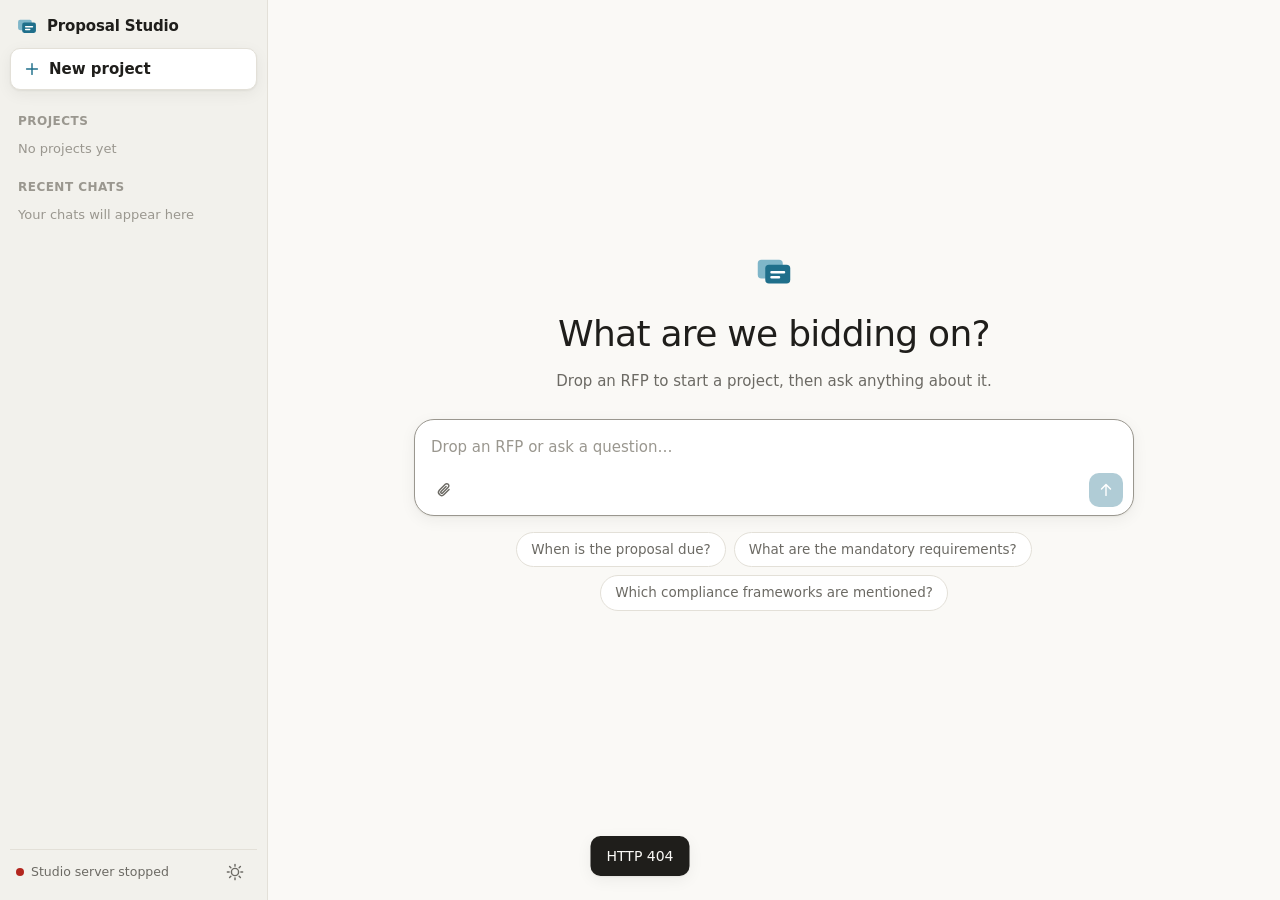
==== src/studio/ui/static/index.html @ 0f4b4571 "feat(ui): add studio ui, a local chat app replacing Open WebUI (phase 11a) - stdlib server on 127.0." ====
<!doctype html>
<html lang="en">
<head>
  <meta charset="utf-8">
  <meta name="viewport" content="width=device-width, initial-scale=1">
  <title>Proposal Studio</title>
  <link rel="icon" href="logo.svg" type="image/svg+xml">
  <link rel="stylesheet" href="app.css">
</head>
<body>
  <div id="app">
    <aside id="sidebar" aria-label="Projects and chats">
      <div class="side-top">
        <a class="brand" href="#/" title="Proposal Studio home">
          <img src="logo.svg" alt="" width="22" height="22"><span>Proposal Studio</span>
        </a>
        <button class="icon-btn only-mobile" id="close-sidebar" title="Close sidebar" aria-label="Close sidebar">
          <svg viewBox="0 0 20 20"><path d="M5 5l10 10M15 5L5 15"/></svg>
        </button>
      </div>
      <button class="new-chat" id="new-chat">
        <svg viewBox="0 0 20 20"><path d="M10 4v12M4 10h12"/></svg>New project
      </button>
      <nav class="side-scroll">
        <div class="side-label">Projects</div>
        <ul id="project-list" class="side-list"></ul>
        <div class="side-label">Recent chats</div>
        <ul id="recent-list" class="side-list"></ul>
      </nav>
      <div class="side-foot">
        <span id="health" class="health" title="Local model status"><i></i><span>Checking model…</span></span>
        <button class="icon-btn" id="theme-toggle" title="Toggle light/dark" aria-label="Toggle light or dark theme">
          <svg viewBox="0 0 20 20"><circle cx="10" cy="10" r="4"/><path d="M10 1.5v2M10 16.5v2M1.5 10h2M16.5 10h2M4 4l1.4 1.4M14.6 14.6L16 16M4 16l1.4-1.4M14.6 5.4L16 4"/></svg>
        </button>
      </div>
    </aside>
    <div id="scrim" class="scrim"></div>

    <main id="main">
      <header class="topbar">
        <button class="icon-btn only-mobile" id="open-sidebar" title="Menu" aria-label="Open sidebar">
          <svg viewBox="0 0 20 20"><path d="M3 5h14M3 10h14M3 15h14"/></svg>
        </button>
        <div class="crumbs" id="crumbs"></div>
        <button class="icon-btn" id="toggle-panel" title="Project panel" aria-label="Toggle project panel" hidden>
          <svg viewBox="0 0 20 20"><rect x="2.5" y="3.5" width="15" height="13" rx="2"/><path d="M12 3.5v13"/></svg>
        </button>
      </header>

      <section id="home" class="home" hidden>
        <img src="logo.svg" alt="" class="home-logo" width="40" height="40">
        <h1 class="greeting">What are we bidding on?</h1>
        <p class="home-sub">Drop an RFP to start a project, then ask anything about it.</p>
        <div id="home-composer-slot"></div>
        <div class="home-hints">
          <button class="hint" data-fill="When is the proposal due?">When is the proposal due?</button>
          <button class="hint" data-fill="What are the mandatory requirements?">What are the mandatory requirements?</button>
          <button class="hint" data-fill="Which compliance frameworks are mentioned?">Which compliance frameworks are mentioned?</button>
        </div>
      </section>

      <section id="chat" class="chat" hidden>
        <div class="thread-scroll" id="thread-scroll">
          <div class="thread" id="thread"></div>
        </div>
        <div class="composer-dock">
          <div class="actions" id="actions">
            <button class="action" data-action="analyse">
              <svg viewBox="0 0 20 20"><path d="M4 3.5h8l4 4v9H4z"/><path d="M7 10h6M7 13h4"/></svg>Analyse RFP
            </button>
            <button class="action" data-action="slides">
              <svg viewBox="0 0 20 20"><rect x="2.5" y="4" width="15" height="10" rx="1.5"/><path d="M10 14v3M7 17h6"/></svg>Build slides
            </button>
            <a class="action" id="download-pptx" hidden download>
              <svg viewBox="0 0 20 20"><path d="M10 3v10M6 9l4 4 4-4M4 16h12"/></svg><span>Download PPTX</span>
            </a>
          </div>
          <div id="chat-composer-slot"></div>
          <p class="disclaimer">Runs entirely on this computer. Answers can be wrong — check the cited sources.</p>
        </div>
      </section>
    </main>

    <aside id="panel" class="panel" hidden aria-label="Project panel">
      <div class="panel-head">
        <div class="tabs" role="tablist">
          <button class="tab" data-tab="files" role="tab">Files</button>
          <button class="tab" data-tab="summary" role="tab">RFP summary</button>
          <button class="tab" data-tab="slides" role="tab">Slides</button>
        </div>
        <button class="icon-btn" id="close-panel" title="Close panel" aria-label="Close panel">
          <svg viewBox="0 0 20 20"><path d="M5 5l10 10M15 5L5 15"/></svg>
        </button>
      </div>
      <div class="panel-body" id="panel-body"></div>
    </aside>
  </div>

  <template id="composer-tpl">
    <form class="composer">
      <div class="chips"></div>
      <textarea rows="1" placeholder="Ask about the RFP, or drop files here…" aria-label="Message"></textarea>
      <div class="composer-row">
        <button type="button" class="icon-btn attach" title="Attach files" aria-label="Attach files">
          <svg viewBox="0 0 20 20"><path d="M14.5 9.5l-5.6 5.6a3.5 3.5 0 01-5-5l6.4-6.4a2.3 2.3 0 013.3 3.3l-6.3 6.3a1.2 1.2 0 01-1.7-1.7l5.6-5.6"/></svg>
        </button>
        <input type="file" multiple hidden accept=".pdf,.docx,.xlsx,.pptx,.txt,.md">
        <span class="spacer"></span>
        <button type="submit" class="send" title="Send" aria-label="Send">
          <svg viewBox="0 0 20 20"><path d="M10 16V4M5 9l5-5 5 5"/></svg>
        </button>
      </div>
    </form>
  </template>

  <div id="drop" class="drop" hidden><div>Drop files to add them to this project</div></div>
  <div id="toast" class="toast" hidden></div>
  <script src="app.js"></script>
</body>
</html>
---- src/studio/ui/static/app.css ----
/* Proposal Studio UI. No external fonts or assets: everything works offline. */
:root {
  --bg: #faf9f6;
  --sidebar: #f2f1ec;
  --surface: #ffffff;
  --raised: #ffffff;
  --text: #1f1e1b;
  --muted: #6c6a64;
  --faint: #9a978f;
  --border: #e3e0d8;
  --hover: #e9e7e0;
  --accent: #1f6f8b;
  --accent-soft: #e2eff4;
  --accent-ink: #ffffff;
  --bubble: #eeece6;
  --code: #f1efe9;
  --danger: #b3261e;
  --ok: #2e7d4f;
  --warn: #9a6200;
  --shadow: 0 1px 2px rgba(30, 28, 22, .06), 0 4px 16px rgba(30, 28, 22, .06);
  --radius: 14px;
  --font: ui-sans-serif, system-ui, -apple-system, "Segoe UI", Roboto, "Helvetica Neue", Arial, sans-serif;
  --mono: ui-monospace, SFMono-Regular, Menlo, Consolas, "Liberation Mono", monospace;
  color-scheme: light;
}
@media (prefers-color-scheme: dark) {
  :root:not([data-theme="light"]) {
    --bg: #1f1f1d; --sidebar: #191917; --surface: #262624; --raised: #2d2d2a;
    --text: #ecebe6; --muted: #a8a59d; --faint: #7d7a73; --border: #3a3935; --hover: #33322f;
    --accent: #62b4d1; --accent-soft: #23353c; --accent-ink: #0f1a1e; --bubble: #30302d;
    --code: #2a2a27; --danger: #f08a80; --ok: #7cc79a; --warn: #e2b05a;
    --shadow: 0 1px 2px rgba(0, 0, 0, .3), 0 4px 16px rgba(0, 0, 0, .25);
    color-scheme: dark;
  }
}
:root[data-theme="dark"] {
  --bg: #1f1f1d; --sidebar: #191917; --surface: #262624; --raised: #2d2d2a;
  --text: #ecebe6; --muted: #a8a59d; --faint: #7d7a73; --border: #3a3935; --hover: #33322f;
  --accent: #62b4d1; --accent-soft: #23353c; --accent-ink: #0f1a1e; --bubble: #30302d;
  --code: #2a2a27; --danger: #f08a80; --ok: #7cc79a; --warn: #e2b05a;
  --shadow: 0 1px 2px rgba(0, 0, 0, .3), 0 4px 16px rgba(0, 0, 0, .25);
  color-scheme: dark;
}

* { box-sizing: border-box; }
html, body { height: 100%; margin: 0; }
body { background: var(--bg); color: var(--text); font: 15px/1.6 var(--font); -webkit-font-smoothing: antialiased; }
button, input, textarea { font: inherit; color: inherit; }
button { cursor: pointer; }
[hidden] { display: none !important; }
svg { width: 18px; height: 18px; fill: none; stroke: currentColor; stroke-width: 1.6; stroke-linecap: round; stroke-linejoin: round; flex: none; }
a { color: var(--accent); }

#app { display: flex; height: 100vh; height: 100dvh; overflow: hidden; }

/* ---- sidebar ---- */
#sidebar { width: 268px; flex: none; background: var(--sidebar); border-right: 1px solid var(--border); display: flex; flex-direction: column; padding: 12px 10px; gap: 8px; }
.side-top { display: flex; align-items: center; justify-content: space-between; padding: 2px 6px; }
.brand { display: flex; align-items: center; gap: 9px; font-weight: 650; color: var(--text); text-decoration: none; letter-spacing: -.01em; }
.new-chat { display: flex; align-items: center; gap: 8px; border: 1px solid var(--border); background: var(--surface); border-radius: 10px; padding: 8px 12px; font-weight: 550; box-shadow: var(--shadow); }
.new-chat:hover { border-color: var(--accent); }
.new-chat svg { color: var(--accent); }
.side-scroll { flex: 1; overflow-y: auto; margin: 0 -4px; padding: 0 4px; }
.side-label { font-size: 12px; font-weight: 600; color: var(--faint); text-transform: uppercase; letter-spacing: .04em; padding: 14px 8px 4px; }
.side-list { list-style: none; margin: 0; padding: 0; }
.side-list li { position: relative; }
.side-item { display: flex; align-items: center; gap: 8px; width: 100%; border: 0; background: none; text-align: left; padding: 6px 8px; border-radius: 8px; color: var(--text); font-size: 14px; text-decoration: none; }
.side-item:hover { background: var(--hover); }
.side-item.active { background: var(--hover); font-weight: 600; }
.side-item .t { flex: 1; overflow: hidden; text-overflow: ellipsis; white-space: nowrap; }
.side-item .sub { color: var(--faint); font-size: 12px; }
.side-item .add { opacity: 0; border: 0; background: none; padding: 2px; border-radius: 6px; color: var(--muted); display: flex; }
.side-item:hover .add, .side-item.active .add { opacity: 1; }
.side-item .add:hover { background: var(--border); }
.side-item svg { width: 16px; height: 16px; color: var(--muted); }
.side-chats { list-style: none; margin: 0 0 4px 16px; padding: 0 0 0 8px; border-left: 1px solid var(--border); }
.side-chats .side-item { font-size: 13.5px; color: var(--muted); padding: 4px 8px; }
.side-chats .side-item.active { color: var(--text); }
.side-empty { color: var(--faint); font-size: 13px; padding: 4px 8px; }
.side-foot { display: flex; align-items: center; justify-content: space-between; padding: 6px 6px 0; border-top: 1px solid var(--border); }
.health { display: flex; align-items: center; gap: 7px; font-size: 12.5px; color: var(--muted); }
.health i { width: 8px; height: 8px; border-radius: 50%; background: var(--faint); }
.health.ok i { background: var(--ok); }
.health.bad i { background: var(--danger); }

.icon-btn { border: 0; background: none; padding: 7px; border-radius: 8px; display: inline-flex; align-items: center; justify-content: center; color: var(--muted); }
.icon-btn:hover { background: var(--hover); color: var(--text); }

/* ---- main ---- */
#main { flex: 1; min-width: 0; display: flex; flex-direction: column; }
.topbar { height: 52px; flex: none; display: flex; align-items: center; gap: 8px; padding: 0 12px 0 16px; }
.crumbs { flex: 1; min-width: 0; display: flex; align-items: center; gap: 6px; font-size: 14px; color: var(--muted); white-space: nowrap; overflow: hidden; }
.crumbs a { color: var(--muted); text-decoration: none; }
.crumbs a:hover { color: var(--text); }
.crumbs .sep { color: var(--faint); }
.crumbs .title { color: var(--text); font-weight: 550; overflow: hidden; text-overflow: ellipsis; border-radius: 6px; padding: 2px 6px; margin-left: -6px; }
.crumbs .title:hover { background: var(--hover); cursor: text; }
.crumbs input { border: 1px solid var(--accent); border-radius: 6px; background: var(--surface); padding: 2px 6px; min-width: 0; width: 320px; max-width: 60vw; }

/* ---- home ---- */
.home { flex: 1; display: flex; flex-direction: column; align-items: center; justify-content: center; padding: 0 16px 10vh; overflow-y: auto; }
.home-logo { margin-bottom: 14px; }
.greeting { font-size: clamp(26px, 4vw, 36px); font-weight: 500; letter-spacing: -.02em; margin: 0 0 6px; text-align: center; }
.home-sub { color: var(--muted); margin: 0 0 26px; text-align: center; }
#home-composer-slot { width: 100%; max-width: 720px; }
.home-hints { display: flex; flex-wrap: wrap; gap: 8px; justify-content: center; margin-top: 16px; max-width: 720px; }
.hint { border: 1px solid var(--border); background: var(--surface); border-radius: 999px; padding: 6px 14px; font-size: 13.5px; color: var(--muted); }
.hint:hover { color: var(--text); border-color: var(--faint); }

/* ---- chat ---- */
.chat { flex: 1; min-height: 0; display: flex; flex-direction: column; }
.thread-scroll { flex: 1; overflow-y: auto; }
.thread { max-width: 768px; margin: 0 auto; padding: 16px 20px 32px; }
.msg { margin: 0 0 26px; }
.msg.user { display: flex; flex-direction: column; align-items: flex-end; }
.msg.user .bubble { background: var(--bubble); border-radius: 18px; padding: 9px 16px; max-width: 85%; white-space: pre-wrap; overflow-wrap: anywhere; }
.msg.user .files { display: flex; flex-wrap: wrap; gap: 6px; justify-content: flex-end; margin-bottom: 6px; }
.msg.assistant { position: relative; }
.msg .meta-row { display: flex; gap: 4px; margin-top: 6px; opacity: 0; transition: opacity .15s; }
.msg:hover .meta-row, .msg:focus-within .meta-row { opacity: 1; }
.file-chip { display: inline-flex; align-items: center; gap: 8px; border: 1px solid var(--border); background: var(--surface); border-radius: 10px; padding: 6px 10px; font-size: 13px; max-width: 260px; }
.file-chip .ext { font-size: 10.5px; font-weight: 700; color: var(--accent-ink); background: var(--accent); border-radius: 4px; padding: 1px 5px; text-transform: uppercase; }
.file-chip .nm { overflow: hidden; text-overflow: ellipsis; white-space: nowrap; }
.file-chip button { border: 0; background: none; padding: 0 0 0 2px; color: var(--faint); display: flex; }
.file-chip button:hover { color: var(--text); }
.file-chip button svg { width: 14px; height: 14px; }
a.file-chip { color: var(--text); text-decoration: none; }
a.file-chip:hover { border-color: var(--accent); }

/* rendered markdown */
.md > :first-child { margin-top: 0; }
.md > :last-child { margin-bottom: 0; }
.md p { margin: 0 0 12px; }
.md h1, .md h2, .md h3, .md h4 { line-height: 1.3; margin: 20px 0 8px; letter-spacing: -.01em; }
.md h1 { font-size: 21px; } .md h2 { font-size: 18px; } .md h3 { font-size: 16px; } .md h4 { font-size: 15px; }
.md ul, .md ol { margin: 0 0 12px; padding-left: 24px; }
.md li { margin: 3px 0; }
.md li > ul, .md li > ol { margin: 3px 0 0; }
.md code { font-family: var(--mono); font-size: .88em; background: var(--code); border-radius: 5px; padding: 1px 5px; }
.md pre { background: var(--code); border: 1px solid var(--border); border-radius: 10px; padding: 12px 14px; overflow-x: auto; margin: 0 0 12px; }
.md pre code { background: none; padding: 0; font-size: 13px; line-height: 1.5; }
.md blockquote { margin: 0 0 12px; padding: 2px 14px; border-left: 3px solid var(--border); color: var(--muted); }
.md hr { border: 0; border-top: 1px solid var(--border); margin: 20px 0; }
.md table { border-collapse: collapse; margin: 0 0 12px; font-size: 14px; display: block; overflow-x: auto; max-width: 100%; }
.md th, .md td { border: 1px solid var(--border); padding: 6px 10px; text-align: left; vertical-align: top; }
.md th { background: var(--code); font-weight: 600; }
.md .warn { color: var(--warn); }
.cite { font-size: 12px; color: var(--accent); background: var(--accent-soft); border-radius: 5px; padding: 0 5px; white-space: nowrap; }

.status { display: flex; align-items: center; gap: 10px; color: var(--muted); font-size: 14px; margin: 4px 0 0; }
.dots { display: inline-flex; gap: 4px; }
.dots i { width: 6px; height: 6px; border-radius: 50%; background: var(--accent); animation: pulse 1.2s infinite ease-in-out; }
.dots i:nth-child(2) { animation-delay: .15s; } .dots i:nth-child(3) { animation-delay: .3s; }
@keyframes pulse { 0%, 80%, 100% { opacity: .25; transform: scale(.8); } 40% { opacity: 1; transform: scale(1); } }
.outputs { display: flex; flex-wrap: wrap; gap: 8px; margin-top: 12px; }
.confirm { display: flex; gap: 8px; margin-top: 12px; }
.btn { border: 1px solid var(--border); background: var(--surface); border-radius: 9px; padding: 6px 14px; font-weight: 550; font-size: 14px; }
.btn:hover { border-color: var(--faint); }
.btn.primary { background: var(--accent); border-color: var(--accent); color: var(--accent-ink); }
.btn.primary:hover { filter: brightness(1.08); }
.error-line { color: var(--danger); font-size: 14px; }

/* ---- composer ---- */
.composer-dock { flex: none; padding: 0 16px 10px; }
.composer-dock > * { max-width: 768px; margin-left: auto; margin-right: auto; }
.actions { display: flex; gap: 8px; flex-wrap: wrap; margin-bottom: 8px; }
.action { display: inline-flex; align-items: center; gap: 7px; border: 1px solid var(--border); background: var(--surface); border-radius: 999px; padding: 5px 13px; font-size: 13.5px; color: var(--text); text-decoration: none; }
.action svg { width: 16px; height: 16px; color: var(--accent); }
.action:hover { border-color: var(--accent); }
.action:disabled { opacity: .5; cursor: default; border-color: var(--border); }
.composer { background: var(--raised); border: 1px solid var(--border); border-radius: 20px; box-shadow: var(--shadow); padding: 10px 10px 8px 14px; transition: border-color .15s; }
.composer:focus-within { border-color: var(--faint); }
.composer textarea { width: 100%; border: 0; outline: 0; resize: none; background: none; padding: 6px 4px 4px 2px; min-height: 36px; max-height: 40vh; line-height: 1.5; }
.composer textarea::placeholder { color: var(--faint); }
.composer .chips { display: flex; flex-wrap: wrap; gap: 6px; }
.composer .chips:not(:empty) { margin: 2px 0 6px; }
.composer-row { display: flex; align-items: center; gap: 6px; }
.composer-row .spacer { flex: 1; }
.send { width: 34px; height: 34px; border-radius: 10px; border: 0; background: var(--accent); color: var(--accent-ink); display: inline-flex; align-items: center; justify-content: center; }
.send:disabled { opacity: .35; cursor: default; }
.send.stop svg { width: 14px; height: 14px; fill: currentColor; stroke: none; }
.disclaimer { text-align: center; font-size: 12px; color: var(--faint); margin-top: 8px; margin-bottom: 0; }

/* ---- side panel ---- */
.panel { width: min(440px, 42vw); flex: none; border-left: 1px solid var(--border); background: var(--surface); display: flex; flex-direction: column; }
.panel-head { height: 52px; flex: none; display: flex; align-items: center; justify-content: space-between; padding: 0 8px 0 12px; border-bottom: 1px solid var(--border); }
.tabs { display: flex; gap: 2px; }
.tab { border: 0; background: none; padding: 6px 11px; border-radius: 8px; font-size: 14px; color: var(--muted); }
.tab:hover { background: var(--hover); color: var(--text); }
.tab.active { background: var(--hover); color: var(--text); font-weight: 600; }
.panel-body { flex: 1; overflow-y: auto; padding: 16px; }
.panel-body h3 { font-size: 13px; text-transform: uppercase; letter-spacing: .04em; color: var(--faint); margin: 18px 0 8px; font-weight: 650; }
.panel-body h3:first-child { margin-top: 0; }
.empty { color: var(--muted); font-size: 14px; text-align: center; padding: 28px 12px; border: 1px dashed var(--border); border-radius: 12px; }
.empty .btn { margin-top: 12px; }
.file-row { display: flex; align-items: center; gap: 10px; padding: 8px 10px; border: 1px solid var(--border); border-radius: 10px; margin-bottom: 6px; font-size: 14px; }
.file-row .nm { flex: 1; overflow: hidden; text-overflow: ellipsis; white-space: nowrap; }
.file-row .sub { color: var(--faint); font-size: 12px; }
.dropzone { border: 1.5px dashed var(--border); border-radius: 12px; padding: 18px; text-align: center; color: var(--muted); font-size: 14px; margin-top: 10px; }
.dropzone:hover { border-color: var(--accent); color: var(--text); cursor: pointer; }
.kv { display: grid; grid-template-columns: max-content 1fr; gap: 4px 14px; font-size: 14px; }
.kv dt { color: var(--muted); }
.kv dd { margin: 0; }
.due { background: var(--accent-soft); border-radius: 12px; padding: 12px 14px; margin-bottom: 14px; }
.due .lbl { font-size: 12px; color: var(--muted); text-transform: uppercase; letter-spacing: .04em; }
.due .val { font-size: 18px; font-weight: 650; }
.items { list-style: none; padding: 0; margin: 0; font-size: 14px; }
.items li { padding: 7px 0; border-bottom: 1px solid var(--border); }
.items li:last-child { border-bottom: 0; }
.badge { display: inline-block; font-size: 11px; font-weight: 650; border-radius: 5px; padding: 0 6px; margin-right: 6px; background: var(--code); color: var(--muted); vertical-align: 1px; }
.badge.must { background: var(--accent-soft); color: var(--accent); }
.src { color: var(--faint); font-size: 12px; }
.notice { font-size: 13px; color: var(--warn); margin-bottom: 12px; }
.slide { border: 1px solid var(--border); border-radius: 12px; margin-bottom: 12px; overflow: hidden; background: var(--bg); }
.slide-frame { aspect-ratio: 16 / 9; padding: 14px 16px; display: flex; flex-direction: column; gap: 6px; overflow: hidden; font-size: 12px; line-height: 1.45; }
.slide-frame .st { font-weight: 650; font-size: 14.5px; letter-spacing: -.01em; }
.slide-frame ul { margin: 0; padding-left: 16px; }
.slide-frame .cols { display: grid; grid-template-columns: 1fr 1fr; gap: 12px; }
.slide-frame .colh { font-weight: 600; color: var(--muted); }
.slide-foot { display: flex; align-items: center; justify-content: space-between; gap: 8px; padding: 6px 12px; border-top: 1px solid var(--border); font-size: 12px; color: var(--faint); background: var(--surface); }
.slide-review { font-size: 12px; color: var(--warn); padding: 6px 12px; border-top: 1px solid var(--border); background: var(--surface); }
.slide-review ul { margin: 0; padding-left: 16px; }

/* ---- overlays ---- */
.drop { position: fixed; inset: 0; z-index: 50; background: color-mix(in srgb, var(--bg) 82%, transparent); display: flex; align-items: center; justify-content: center; pointer-events: none; }
.drop div { border: 2px dashed var(--accent); border-radius: 18px; padding: 40px 48px; font-size: 17px; font-weight: 600; background: var(--surface); box-shadow: var(--shadow); }
.toast { position: fixed; left: 50%; bottom: 24px; transform: translateX(-50%); background: var(--text); color: var(--bg); padding: 9px 16px; border-radius: 10px; font-size: 14px; z-index: 60; box-shadow: var(--shadow); max-width: calc(100vw - 32px); }
.scrim { display: none; }
.only-mobile { display: none !important; }

@media (max-width: 860px) {
  .only-mobile { display: inline-flex !important; }
  #sidebar { position: fixed; z-index: 40; inset: 0 auto 0 0; transform: translateX(-100%); transition: transform .2s ease; box-shadow: var(--shadow); }
  #app.sidebar-open #sidebar { transform: none; }
  #app.sidebar-open .scrim { display: block; position: fixed; inset: 0; z-index: 30; background: rgba(0, 0, 0, .3); }
  .panel { position: fixed; z-index: 35; inset: 0; width: 100%; }
  .topbar { padding: 0 8px; }
  .thread { padding: 8px 16px 24px; }
  .composer-dock { padding: 0 12px 8px; }
  .msg.user .bubble { max-width: 92%; }
}
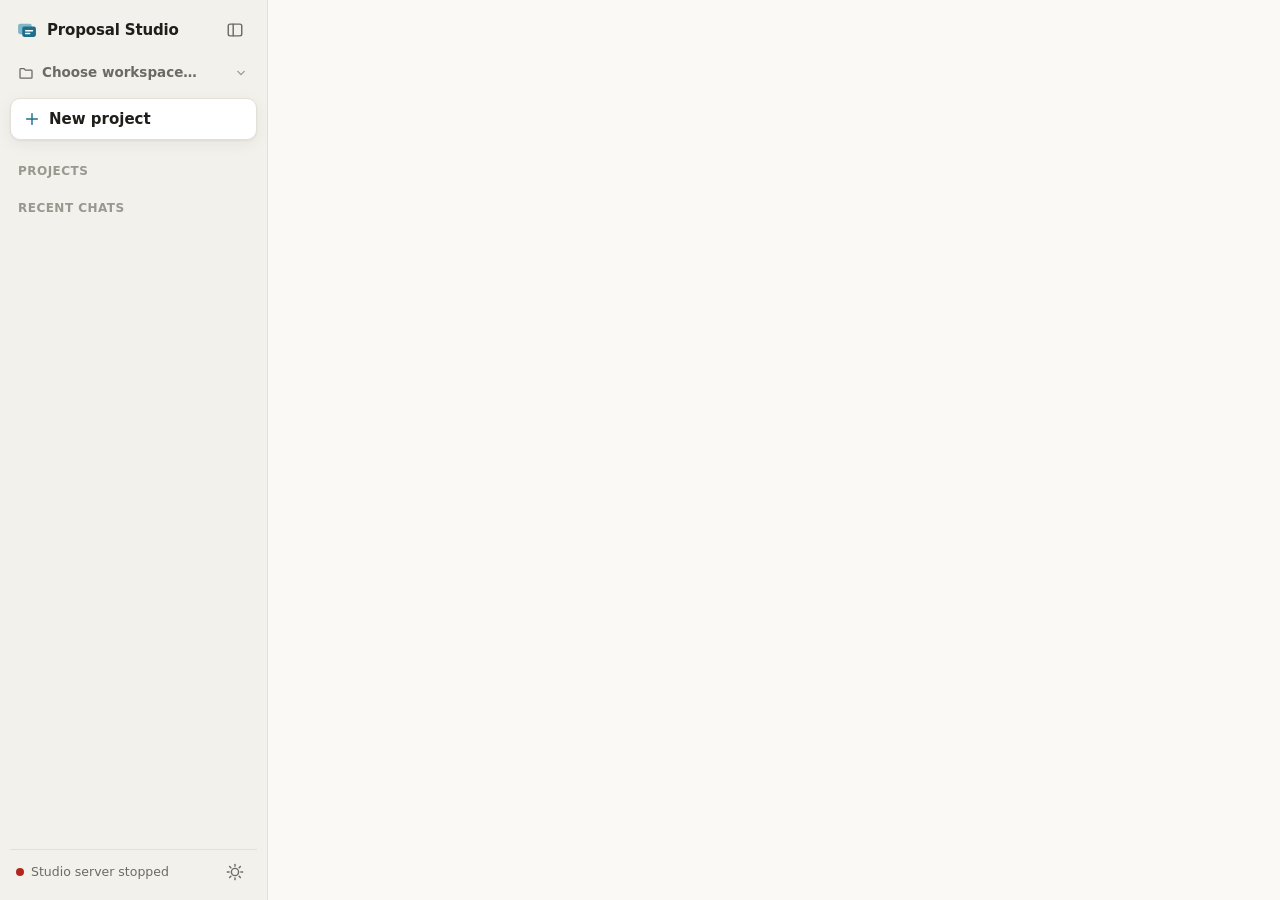
==== commit 29795e3b: "feat(ui): workspace picker, collapsible sidebar, resizable panel, models view Co-Authored-By: Claude" ====
--- a/src/studio/ui/static/index.html
+++ b/src/studio/ui/static/index.html
@@ -17,9 +17,17 @@
         <button class="icon-btn only-mobile" id="close-sidebar" title="Close sidebar" aria-label="Close sidebar">
           <svg viewBox="0 0 20 20"><path d="M5 5l10 10M15 5L5 15"/></svg>
         </button>
+        <button class="icon-btn only-desktop" id="collapse-sidebar" title="Collapse sidebar (Ctrl+B)" aria-label="Collapse sidebar">
+          <svg viewBox="0 0 20 20"><rect x="2.5" y="3.5" width="15" height="13" rx="2"/><path d="M8 3.5v13"/></svg>
+        </button>
       </div>
-      <button class="new-chat" id="new-chat">
-        <svg viewBox="0 0 20 20"><path d="M10 4v12M4 10h12"/></svg>New project
+      <button class="ws-switch" id="ws-switch" title="Switch workspace folder">
+        <svg viewBox="0 0 20 20"><path d="M2.5 5.5a1 1 0 011-1h4l2 2h7a1 1 0 011 1v8a1 1 0 01-1 1h-13a1 1 0 01-1-1z"/></svg>
+        <span class="t" id="ws-name">Choose workspace…</span>
+        <svg class="chev" viewBox="0 0 20 20"><path d="M6 8l4 4 4-4"/></svg>
+      </button>
+      <button class="new-chat" id="new-chat" title="New project">
+        <svg viewBox="0 0 20 20"><path d="M10 4v12M4 10h12"/></svg><span>New project</span>
       </button>
       <nav class="side-scroll">
         <div class="side-label">Projects</div>
@@ -28,7 +36,7 @@
         <ul id="recent-list" class="side-list"></ul>
       </nav>
       <div class="side-foot">
-        <span id="health" class="health" title="Local model status"><i></i><span>Checking model…</span></span>
+        <button id="health" class="health" title="Models"><i></i><span>Checking model…</span></button>
         <button class="icon-btn" id="theme-toggle" title="Toggle light/dark" aria-label="Toggle light or dark theme">
           <svg viewBox="0 0 20 20"><circle cx="10" cy="10" r="4"/><path d="M10 1.5v2M10 16.5v2M1.5 10h2M16.5 10h2M4 4l1.4 1.4M14.6 14.6L16 16M4 16l1.4-1.4M14.6 5.4L16 4"/></svg>
         </button>
@@ -81,6 +89,7 @@
       </section>
     </main>
 
+    <div id="panel-resizer" class="resizer" hidden role="separator" aria-orientation="vertical" aria-label="Resize panel" title="Drag to resize · double-click to widen"></div>
     <aside id="panel" class="panel" hidden aria-label="Project panel">
       <div class="panel-head">
         <div class="tabs" role="tablist">
@@ -113,6 +122,18 @@
     </form>
   </template>
 
+  <div id="modal" class="modal" hidden>
+    <div class="modal-card" role="dialog" aria-modal="true" aria-labelledby="modal-title">
+      <div class="modal-head">
+        <h2 id="modal-title"></h2>
+        <button class="icon-btn" id="modal-close" title="Close" aria-label="Close">
+          <svg viewBox="0 0 20 20"><path d="M5 5l10 10M15 5L5 15"/></svg>
+        </button>
+      </div>
+      <div class="modal-body" id="modal-body"></div>
+    </div>
+  </div>
+
   <div id="drop" class="drop" hidden><div>Drop files to add them to this project</div></div>
   <div id="toast" class="toast" hidden></div>
   <script src="app.js"></script>
--- a/src/studio/ui/static/app.css
+++ b/src/studio/ui/static/app.css
@@ -239,3 +239,79 @@
   .composer-dock { padding: 0 12px 8px; }
   .msg.user .bubble { max-width: 92%; }
 }
+
+/* ---- phase 12: workspace switcher, collapsible sidebar, resizable panel, dialogs ---- */
+.ws-switch { display: flex; align-items: center; gap: 8px; width: 100%; border: 0; background: none; border-radius: 9px; padding: 6px 8px; font-size: 13.5px; color: var(--muted); text-align: left; }
+.ws-switch:hover { background: var(--hover); color: var(--text); }
+.ws-switch .t { flex: 1; min-width: 0; overflow: hidden; text-overflow: ellipsis; white-space: nowrap; font-weight: 550; }
+.ws-switch svg { width: 16px; height: 16px; }
+.ws-switch .chev { color: var(--faint); }
+button.health { border: 0; background: none; padding: 4px 6px; margin-left: -6px; border-radius: 8px; }
+button.health:hover { background: var(--hover); color: var(--text); }
+.only-desktop { display: inline-flex; }
+#sidebar { transition: width .18s ease; }
+#app.side-collapsed #sidebar { width: 60px; padding: 12px 8px; align-items: center; }
+#app.side-collapsed .side-top { flex-direction: column; gap: 8px; padding: 2px 0; }
+#app.side-collapsed .brand span,
+#app.side-collapsed .ws-switch .t, #app.side-collapsed .ws-switch .chev,
+#app.side-collapsed .new-chat span, #app.side-collapsed .side-scroll,
+#app.side-collapsed .health span { display: none; }
+#app.side-collapsed .ws-switch, #app.side-collapsed .new-chat { width: 40px; height: 40px; justify-content: center; padding: 0; }
+#app.side-collapsed .side-foot { flex-direction: column; gap: 6px; margin-top: auto; border-top: 0; padding: 0; }
+#app.side-collapsed #collapse-sidebar svg { transform: scaleX(-1); }
+
+.resizer { width: 6px; margin: 0 -3px; flex: none; cursor: col-resize; position: relative; z-index: 5; }
+.resizer::after { content: ""; position: absolute; inset: 0 2px; border-radius: 2px; transition: background .15s; }
+.resizer:hover::after, .resizer.dragging::after { background: var(--accent); }
+body.resizing { cursor: col-resize; user-select: none; }
+.panel { width: var(--panel-w, min(440px, 42vw)); }
+
+.modal { position: fixed; inset: 0; z-index: 70; background: rgba(20, 18, 14, .38); display: flex; align-items: center; justify-content: center; padding: 16px; }
+.modal-card { width: min(720px, 100%); max-height: min(86vh, 820px); display: flex; flex-direction: column; background: var(--surface); border: 1px solid var(--border); border-radius: 16px; box-shadow: var(--shadow); }
+.modal-head { display: flex; align-items: center; justify-content: space-between; padding: 14px 14px 6px 20px; }
+.modal-head h2 { margin: 0; font-size: 18px; letter-spacing: -.01em; }
+.modal-body { overflow-y: auto; padding: 6px 20px 20px; }
+.modal.locked #modal-close { display: none; }
+.lead { color: var(--muted); margin: 0 0 14px; font-size: 14px; }
+.ws-recent { display: grid; gap: 6px; margin-bottom: 16px; }
+.ws-item { display: flex; align-items: center; gap: 10px; border: 1px solid var(--border); background: var(--bg); border-radius: 10px; padding: 9px 12px; text-align: left; width: 100%; }
+.ws-item:hover { border-color: var(--accent); }
+.ws-item .nm { font-weight: 600; }
+.ws-item .p { color: var(--faint); font-size: 12px; overflow: hidden; text-overflow: ellipsis; white-space: nowrap; }
+.ws-item > div { flex: 1; min-width: 0; display: flex; flex-direction: column; }
+.ws-item .forget { opacity: .6; }
+.browser { border: 1px solid var(--border); border-radius: 12px; overflow: hidden; }
+.browser-bar { display: flex; gap: 6px; padding: 8px; border-bottom: 1px solid var(--border); background: var(--bg); }
+.browser-bar input { flex: 1; min-width: 0; border: 1px solid var(--border); border-radius: 8px; padding: 5px 9px; background: var(--surface); font-family: var(--mono); font-size: 13px; }
+.dir-list { list-style: none; margin: 0; padding: 4px; max-height: 260px; overflow-y: auto; }
+.dir-list button { display: flex; align-items: center; gap: 8px; width: 100%; border: 0; background: none; padding: 6px 8px; border-radius: 7px; text-align: left; font-size: 14px; }
+.dir-list button:hover { background: var(--hover); }
+.dir-list svg { width: 16px; height: 16px; color: var(--muted); }
+.browser-foot { display: flex; align-items: center; justify-content: space-between; gap: 8px; padding: 10px; border-top: 1px solid var(--border); flex-wrap: wrap; }
+.browser-foot .sel { font-size: 13px; color: var(--muted); overflow: hidden; text-overflow: ellipsis; white-space: nowrap; min-width: 0; flex: 1; }
+.trust-box { border: 1px solid var(--border); border-radius: 12px; padding: 16px; background: var(--bg); }
+.trust-box .path { font-family: var(--mono); font-size: 13px; background: var(--code); border-radius: 6px; padding: 6px 9px; margin: 10px 0; overflow-wrap: anywhere; }
+.trust-box ul { margin: 8px 0 14px; padding-left: 20px; font-size: 14px; color: var(--muted); }
+.check { display: flex; align-items: center; gap: 8px; font-size: 14px; margin-bottom: 14px; }
+.row-btns { display: flex; gap: 8px; flex-wrap: wrap; }
+.err { color: var(--danger); font-size: 13.5px; margin-top: 8px; }
+
+.models-head { display: flex; gap: 16px; flex-wrap: wrap; font-size: 13.5px; color: var(--muted); margin-bottom: 14px; }
+.roles { display: grid; grid-template-columns: max-content 1fr; gap: 8px 12px; align-items: center; margin-bottom: 18px; font-size: 14px; }
+.roles select { border: 1px solid var(--border); border-radius: 8px; padding: 5px 8px; background: var(--surface); max-width: 100%; }
+.mtable { width: 100%; border-collapse: collapse; font-size: 13.5px; }
+.mtable th { text-align: left; color: var(--faint); font-weight: 600; font-size: 12px; text-transform: uppercase; letter-spacing: .03em; padding: 6px 8px; border-bottom: 1px solid var(--border); }
+.mtable td { padding: 8px; border-bottom: 1px solid var(--border); vertical-align: middle; }
+.mtable .nm { font-family: var(--mono); font-size: 13px; }
+.pill { display: inline-block; font-size: 11px; font-weight: 650; border-radius: 999px; padding: 1px 8px; margin: 1px 4px 1px 0; background: var(--code); color: var(--muted); }
+.pill.ok { background: color-mix(in srgb, var(--ok) 16%, transparent); color: var(--ok); }
+.pill.bad { background: color-mix(in srgb, var(--danger) 14%, transparent); color: var(--danger); }
+.pill.role { background: var(--accent-soft); color: var(--accent); }
+.mtable-wrap { overflow-x: auto; }
+
+@media (max-width: 860px) {
+  .only-desktop { display: none !important; }
+  .resizer { display: none !important; }
+  .panel { width: 100%; }
+  #app.side-collapsed #sidebar { width: 268px; padding: 12px 10px; align-items: stretch; }
+}
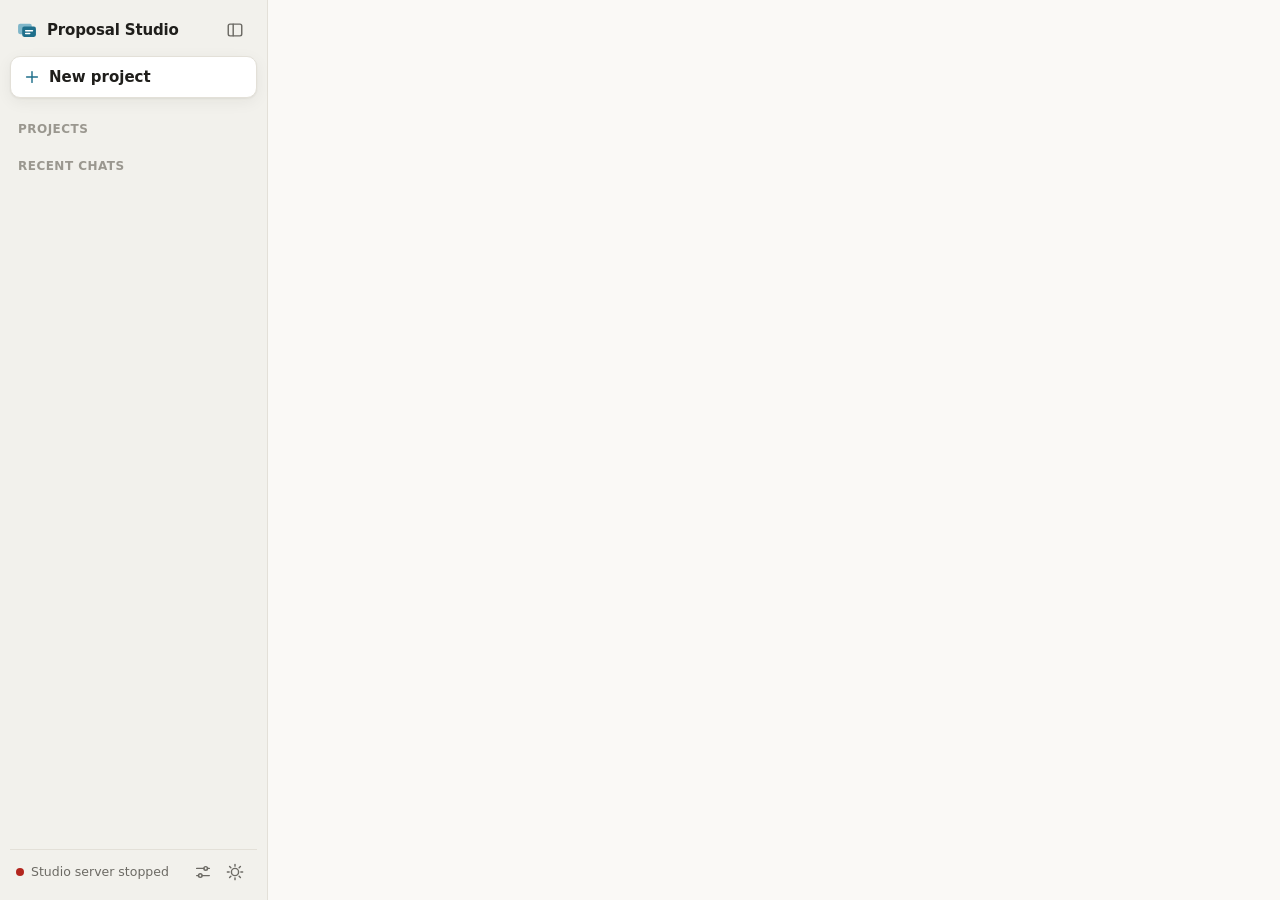
==== commit 926ca70d: "feat(ui): new project dialog with folder and trust, project menu, settings, visible paths Co-Authore" ====
--- a/src/studio/ui/static/index.html
+++ b/src/studio/ui/static/index.html
@@ -21,11 +21,6 @@
           <svg viewBox="0 0 20 20"><rect x="2.5" y="3.5" width="15" height="13" rx="2"/><path d="M8 3.5v13"/></svg>
         </button>
       </div>
-      <button class="ws-switch" id="ws-switch" title="Switch workspace folder">
-        <svg viewBox="0 0 20 20"><path d="M2.5 5.5a1 1 0 011-1h4l2 2h7a1 1 0 011 1v8a1 1 0 01-1 1h-13a1 1 0 01-1-1z"/></svg>
-        <span class="t" id="ws-name">Choose workspace…</span>
-        <svg class="chev" viewBox="0 0 20 20"><path d="M6 8l4 4 4-4"/></svg>
-      </button>
       <button class="new-chat" id="new-chat" title="New project">
         <svg viewBox="0 0 20 20"><path d="M10 4v12M4 10h12"/></svg><span>New project</span>
       </button>
@@ -37,6 +32,10 @@
       </nav>
       <div class="side-foot">
         <button id="health" class="health" title="Models"><i></i><span>Checking model…</span></button>
+        <span class="spacer"></span>
+        <button class="icon-btn" id="open-settings" title="Settings and folders" aria-label="Settings and folders">
+          <svg viewBox="0 0 20 20"><path d="M3 6h8M15 6h2M3 14h2M9 14h8"/><circle cx="13" cy="6" r="2"/><circle cx="7" cy="14" r="2"/></svg>
+        </button>
         <button class="icon-btn" id="theme-toggle" title="Toggle light/dark" aria-label="Toggle light or dark theme">
           <svg viewBox="0 0 20 20"><circle cx="10" cy="10" r="4"/><path d="M10 1.5v2M10 16.5v2M1.5 10h2M16.5 10h2M4 4l1.4 1.4M14.6 14.6L16 16M4 16l1.4-1.4M14.6 5.4L16 4"/></svg>
         </button>
@@ -58,7 +57,7 @@
       <section id="home" class="home" hidden>
         <img src="logo.svg" alt="" class="home-logo" width="40" height="40">
         <h1 class="greeting">What are we bidding on?</h1>
-        <p class="home-sub">Drop an RFP to start a project, then ask anything about it.</p>
+        <p class="home-sub">Drop an RFP to start a project in a folder you choose, then ask anything about it.</p>
         <div id="home-composer-slot"></div>
         <div class="home-hints">
           <button class="hint" data-fill="When is the proposal due?">When is the proposal due?</button>
--- a/src/studio/ui/static/app.css
+++ b/src/studio/ui/static/app.css
@@ -241,11 +241,6 @@
 }
 
 /* ---- phase 12: workspace switcher, collapsible sidebar, resizable panel, dialogs ---- */
-.ws-switch { display: flex; align-items: center; gap: 8px; width: 100%; border: 0; background: none; border-radius: 9px; padding: 6px 8px; font-size: 13.5px; color: var(--muted); text-align: left; }
-.ws-switch:hover { background: var(--hover); color: var(--text); }
-.ws-switch .t { flex: 1; min-width: 0; overflow: hidden; text-overflow: ellipsis; white-space: nowrap; font-weight: 550; }
-.ws-switch svg { width: 16px; height: 16px; }
-.ws-switch .chev { color: var(--faint); }
 button.health { border: 0; background: none; padding: 4px 6px; margin-left: -6px; border-radius: 8px; }
 button.health:hover { background: var(--hover); color: var(--text); }
 .only-desktop { display: inline-flex; }
@@ -253,10 +248,10 @@
 #app.side-collapsed #sidebar { width: 60px; padding: 12px 8px; align-items: center; }
 #app.side-collapsed .side-top { flex-direction: column; gap: 8px; padding: 2px 0; }
 #app.side-collapsed .brand span,
-#app.side-collapsed .ws-switch .t, #app.side-collapsed .ws-switch .chev,
+#app.side-collapsed .side-item .where,
 #app.side-collapsed .new-chat span, #app.side-collapsed .side-scroll,
 #app.side-collapsed .health span { display: none; }
-#app.side-collapsed .ws-switch, #app.side-collapsed .new-chat { width: 40px; height: 40px; justify-content: center; padding: 0; }
+#app.side-collapsed .new-chat { width: 40px; height: 40px; justify-content: center; padding: 0; }
 #app.side-collapsed .side-foot { flex-direction: column; gap: 6px; margin-top: auto; border-top: 0; padding: 0; }
 #app.side-collapsed #collapse-sidebar svg { transform: scaleX(-1); }
 
@@ -273,13 +268,6 @@
 .modal-body { overflow-y: auto; padding: 6px 20px 20px; }
 .modal.locked #modal-close { display: none; }
 .lead { color: var(--muted); margin: 0 0 14px; font-size: 14px; }
-.ws-recent { display: grid; gap: 6px; margin-bottom: 16px; }
-.ws-item { display: flex; align-items: center; gap: 10px; border: 1px solid var(--border); background: var(--bg); border-radius: 10px; padding: 9px 12px; text-align: left; width: 100%; }
-.ws-item:hover { border-color: var(--accent); }
-.ws-item .nm { font-weight: 600; }
-.ws-item .p { color: var(--faint); font-size: 12px; overflow: hidden; text-overflow: ellipsis; white-space: nowrap; }
-.ws-item > div { flex: 1; min-width: 0; display: flex; flex-direction: column; }
-.ws-item .forget { opacity: .6; }
 .browser { border: 1px solid var(--border); border-radius: 12px; overflow: hidden; }
 .browser-bar { display: flex; gap: 6px; padding: 8px; border-bottom: 1px solid var(--border); background: var(--bg); }
 .browser-bar input { flex: 1; min-width: 0; border: 1px solid var(--border); border-radius: 8px; padding: 5px 9px; background: var(--surface); font-family: var(--mono); font-size: 13px; }
@@ -315,3 +303,36 @@
   .panel { width: 100%; }
   #app.side-collapsed #sidebar { width: 268px; padding: 12px 10px; align-items: stretch; }
 }
+
+/* ---- projects as folders: path lines, project menu, dialogs ---- */
+.side-item.project { align-items: flex-start; }
+.side-item.project > svg { margin-top: 3px; }
+.side-item .t .where { display: block; font-size: 11.5px; color: var(--faint); font-weight: 400; overflow: hidden; text-overflow: ellipsis; white-space: nowrap; }
+.side-item.missing .t { color: var(--faint); text-decoration: line-through; }
+.side-item.missing .t .where { text-decoration: none; color: var(--danger); }
+.btn:disabled { opacity: .5; cursor: default; }
+.side-foot .spacer { flex: 1; }
+#app.side-collapsed .side-foot .spacer { display: none; }
+.menu { position: fixed; z-index: 80; min-width: 230px; background: var(--surface); border: 1px solid var(--border); border-radius: 12px; box-shadow: var(--shadow); padding: 5px; }
+.menu-item { display: flex; align-items: center; gap: 10px; width: 100%; border: 0; background: none; padding: 7px 10px; border-radius: 8px; font-size: 14px; text-align: left; }
+.menu-item:hover, .menu-item:focus-visible { background: var(--hover); outline: none; }
+.menu-item svg { width: 16px; height: 16px; color: var(--muted); }
+.menu-item.danger, .menu-item.danger svg { color: var(--danger); }
+.menu-sep { height: 1px; background: var(--border); margin: 4px 6px; }
+.lbl { display: block; font-size: 12px; font-weight: 650; text-transform: uppercase; letter-spacing: .04em; color: var(--faint); margin: 14px 0 6px; }
+.lbl:first-child { margin-top: 0; }
+.field { width: 100%; border: 1px solid var(--border); border-radius: 9px; padding: 8px 11px; background: var(--surface); font-size: 15px; }
+.field:focus { outline: none; border-color: var(--accent); }
+.muted { color: var(--muted); }
+.small { font-size: 12.5px; }
+.path { font-family: var(--mono); font-size: 13px; background: var(--code); border-radius: 6px; padding: 6px 9px; overflow-wrap: anywhere; }
+.setting { padding: 12px 0; border-bottom: 1px solid var(--border); display: grid; gap: 6px; }
+.setting:last-child { border-bottom: 0; }
+.setting .lbl { margin: 0; }
+.folder-head { display: grid; gap: 6px; padding-bottom: 14px; margin-bottom: 14px; border-bottom: 1px solid var(--border); }
+.folder-head .lbl { margin: 0; }
+.btn svg { width: 15px; height: 15px; vertical-align: -3px; margin-right: 5px; }
+.trust-box .check { align-items: flex-start; }
+.trust-box .check input { margin-top: 4px; }
+.browser .err { padding: 0 10px 10px; }
+.browser-bar .btn { white-space: nowrap; }
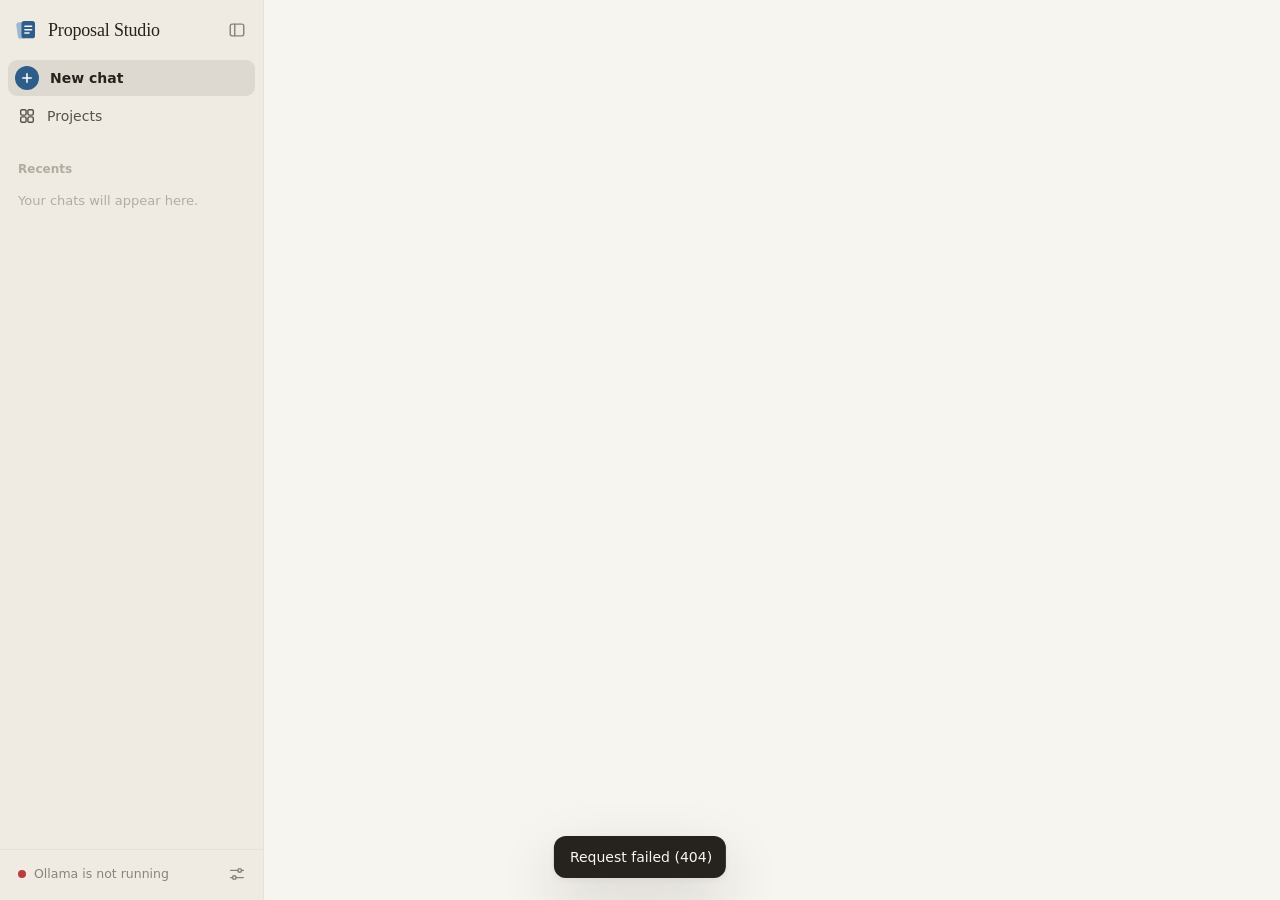
==== commit e2311328: "feat(ui)!: rebuild the app front end (warm paper + ink, modules, folder picker) - ES modules, no bui" ====
--- a/src/studio/ui/static/index.html
+++ b/src/studio/ui/static/index.html
@@ -3,138 +3,30 @@
 <head>
   <meta charset="utf-8">
   <meta name="viewport" content="width=device-width, initial-scale=1">
+  <meta name="color-scheme" content="light dark">
   <title>Proposal Studio</title>
   <link rel="icon" href="logo.svg" type="image/svg+xml">
-  <link rel="stylesheet" href="app.css">
+  <link rel="stylesheet" href="css/tokens.css">
+  <link rel="stylesheet" href="css/base.css">
+  <link rel="stylesheet" href="css/components.css">
+  <link rel="stylesheet" href="css/layout.css">
+  <script>
+    // Apply the saved theme before first paint (no flash).
+    try { const t = localStorage.getItem('ps.theme'); if (t === 'light' || t === 'dark') document.documentElement.dataset.theme = t; } catch (e) {}
+  </script>
 </head>
 <body>
   <div id="app">
-    <aside id="sidebar" aria-label="Projects and chats">
-      <div class="side-top">
-        <a class="brand" href="#/" title="Proposal Studio home">
-          <img src="logo.svg" alt="" width="22" height="22"><span>Proposal Studio</span>
-        </a>
-        <button class="icon-btn only-mobile" id="close-sidebar" title="Close sidebar" aria-label="Close sidebar">
-          <svg viewBox="0 0 20 20"><path d="M5 5l10 10M15 5L5 15"/></svg>
-        </button>
-        <button class="icon-btn only-desktop" id="collapse-sidebar" title="Collapse sidebar (Ctrl+B)" aria-label="Collapse sidebar">
-          <svg viewBox="0 0 20 20"><rect x="2.5" y="3.5" width="15" height="13" rx="2"/><path d="M8 3.5v13"/></svg>
-        </button>
-      </div>
-      <button class="new-chat" id="new-chat" title="New project">
-        <svg viewBox="0 0 20 20"><path d="M10 4v12M4 10h12"/></svg><span>New project</span>
-      </button>
-      <nav class="side-scroll">
-        <div class="side-label">Projects</div>
-        <ul id="project-list" class="side-list"></ul>
-        <div class="side-label">Recent chats</div>
-        <ul id="recent-list" class="side-list"></ul>
-      </nav>
-      <div class="side-foot">
-        <button id="health" class="health" title="Models"><i></i><span>Checking model…</span></button>
-        <span class="spacer"></span>
-        <button class="icon-btn" id="open-settings" title="Settings and folders" aria-label="Settings and folders">
-          <svg viewBox="0 0 20 20"><path d="M3 6h8M15 6h2M3 14h2M9 14h8"/><circle cx="13" cy="6" r="2"/><circle cx="7" cy="14" r="2"/></svg>
-        </button>
-        <button class="icon-btn" id="theme-toggle" title="Toggle light/dark" aria-label="Toggle light or dark theme">
-          <svg viewBox="0 0 20 20"><circle cx="10" cy="10" r="4"/><path d="M10 1.5v2M10 16.5v2M1.5 10h2M16.5 10h2M4 4l1.4 1.4M14.6 14.6L16 16M4 16l1.4-1.4M14.6 5.4L16 4"/></svg>
-        </button>
-      </div>
-    </aside>
+    <aside id="sidebar" aria-label="Navigation"></aside>
     <div id="scrim" class="scrim"></div>
-
     <main id="main">
-      <header class="topbar">
-        <button class="icon-btn only-mobile" id="open-sidebar" title="Menu" aria-label="Open sidebar">
-          <svg viewBox="0 0 20 20"><path d="M3 5h14M3 10h14M3 15h14"/></svg>
-        </button>
-        <div class="crumbs" id="crumbs"></div>
-        <button class="icon-btn" id="toggle-panel" title="Project panel" aria-label="Toggle project panel" hidden>
-          <svg viewBox="0 0 20 20"><rect x="2.5" y="3.5" width="15" height="13" rx="2"/><path d="M12 3.5v13"/></svg>
-        </button>
-      </header>
-
-      <section id="home" class="home" hidden>
-        <img src="logo.svg" alt="" class="home-logo" width="40" height="40">
-        <h1 class="greeting">What are we bidding on?</h1>
-        <p class="home-sub">Drop an RFP to start a project in a folder you choose, then ask anything about it.</p>
-        <div id="home-composer-slot"></div>
-        <div class="home-hints">
-          <button class="hint" data-fill="When is the proposal due?">When is the proposal due?</button>
-          <button class="hint" data-fill="What are the mandatory requirements?">What are the mandatory requirements?</button>
-          <button class="hint" data-fill="Which compliance frameworks are mentioned?">Which compliance frameworks are mentioned?</button>
-        </div>
-      </section>
-
-      <section id="chat" class="chat" hidden>
-        <div class="thread-scroll" id="thread-scroll">
-          <div class="thread" id="thread"></div>
-        </div>
-        <div class="composer-dock">
-          <div class="actions" id="actions">
-            <button class="action" data-action="analyse">
-              <svg viewBox="0 0 20 20"><path d="M4 3.5h8l4 4v9H4z"/><path d="M7 10h6M7 13h4"/></svg>Analyse RFP
-            </button>
-            <button class="action" data-action="slides">
-              <svg viewBox="0 0 20 20"><rect x="2.5" y="4" width="15" height="10" rx="1.5"/><path d="M10 14v3M7 17h6"/></svg>Build slides
-            </button>
-            <a class="action" id="download-pptx" hidden download>
-              <svg viewBox="0 0 20 20"><path d="M10 3v10M6 9l4 4 4-4M4 16h12"/></svg><span>Download PPTX</span>
-            </a>
-          </div>
-          <div id="chat-composer-slot"></div>
-          <p class="disclaimer">Runs entirely on this computer. Answers can be wrong — check the cited sources.</p>
-        </div>
-      </section>
+      <header class="topbar" id="topbar"></header>
+      <div id="view"></div>
     </main>
-
-    <div id="panel-resizer" class="resizer" hidden role="separator" aria-orientation="vertical" aria-label="Resize panel" title="Drag to resize · double-click to widen"></div>
-    <aside id="panel" class="panel" hidden aria-label="Project panel">
-      <div class="panel-head">
-        <div class="tabs" role="tablist">
-          <button class="tab" data-tab="files" role="tab">Files</button>
-          <button class="tab" data-tab="summary" role="tab">RFP summary</button>
-          <button class="tab" data-tab="slides" role="tab">Slides</button>
-        </div>
-        <button class="icon-btn" id="close-panel" title="Close panel" aria-label="Close panel">
-          <svg viewBox="0 0 20 20"><path d="M5 5l10 10M15 5L5 15"/></svg>
-        </button>
-      </div>
-      <div class="panel-body" id="panel-body"></div>
-    </aside>
+    <div id="resizer" class="resizer" hidden role="separator" aria-orientation="vertical" aria-label="Resize panel" tabindex="0" title="Drag to resize · double-click to widen"></div>
+    <aside id="panel" hidden aria-label="Project panel"></aside>
   </div>
-
-  <template id="composer-tpl">
-    <form class="composer">
-      <div class="chips"></div>
-      <textarea rows="1" placeholder="Ask about the RFP, or drop files here…" aria-label="Message"></textarea>
-      <div class="composer-row">
-        <button type="button" class="icon-btn attach" title="Attach files" aria-label="Attach files">
-          <svg viewBox="0 0 20 20"><path d="M14.5 9.5l-5.6 5.6a3.5 3.5 0 01-5-5l6.4-6.4a2.3 2.3 0 013.3 3.3l-6.3 6.3a1.2 1.2 0 01-1.7-1.7l5.6-5.6"/></svg>
-        </button>
-        <input type="file" multiple hidden accept=".pdf,.docx,.xlsx,.pptx,.txt,.md">
-        <span class="spacer"></span>
-        <button type="submit" class="send" title="Send" aria-label="Send">
-          <svg viewBox="0 0 20 20"><path d="M10 16V4M5 9l5-5 5 5"/></svg>
-        </button>
-      </div>
-    </form>
-  </template>
-
-  <div id="modal" class="modal" hidden>
-    <div class="modal-card" role="dialog" aria-modal="true" aria-labelledby="modal-title">
-      <div class="modal-head">
-        <h2 id="modal-title"></h2>
-        <button class="icon-btn" id="modal-close" title="Close" aria-label="Close">
-          <svg viewBox="0 0 20 20"><path d="M5 5l10 10M15 5L5 15"/></svg>
-        </button>
-      </div>
-      <div class="modal-body" id="modal-body"></div>
-    </div>
-  </div>
-
-  <div id="drop" class="drop" hidden><div>Drop files to add them to this project</div></div>
-  <div id="toast" class="toast" hidden></div>
-  <script src="app.js"></script>
+  <noscript>Proposal Studio needs JavaScript.</noscript>
+  <script type="module" src="js/main.js"></script>
 </body>
 </html>
--- a/src/studio/ui/static/css/tokens.css
+++ b/src/studio/ui/static/css/tokens.css
@@ -0,0 +1,75 @@
+/* Design tokens: warm paper + ink. Light by default; dark follows the system or the toggle. */
+:root {
+  --canvas: #f7f5f0;
+  --sidebar: #efebe3;
+  --surface: #ffffff;
+  --raised: #ffffff;
+  --sunken: #f2efe8;
+  --text: #26231f;
+  --text-2: #57524a;
+  --muted: #8a8478;
+  --faint: #b2ac9f;
+  --line: #e7e2d8;
+  --line-strong: #d7d0c2;
+  --hover: rgba(38, 35, 31, .055);
+  --active: rgba(38, 35, 31, .09);
+  --accent: #2f5d8a;
+  --accent-hover: #264d74;
+  --accent-soft: #e5edf5;
+  --accent-ink: #ffffff;
+  --danger: #b0413e;
+  --danger-hover: #973634;
+  --danger-soft: #f8e7e5;
+  --ok: #3c7a55;
+  --ok-soft: #e4f1e8;
+  --warn: #93650f;
+  --warn-soft: #fbf0d9;
+  --bubble: #ece8df;
+  --code: #f1eee7;
+  --scrim: rgba(28, 25, 21, .32);
+  --shadow-sm: 0 1px 2px rgba(40, 32, 20, .06);
+  --shadow: 0 1px 2px rgba(40, 32, 20, .05), 0 6px 20px rgba(40, 32, 20, .07);
+  --shadow-lg: 0 2px 6px rgba(40, 32, 20, .06), 0 24px 60px rgba(40, 32, 20, .16);
+  --focus: 0 0 0 3px color-mix(in srgb, var(--accent) 28%, transparent);
+
+  --r-xs: 6px;
+  --r-sm: 8px;
+  --r: 12px;
+  --r-lg: 16px;
+  --r-xl: 24px;
+
+  --font-sans: ui-sans-serif, system-ui, -apple-system, "Segoe UI", Roboto, "Helvetica Neue", Arial, sans-serif;
+  --font-serif: "Iowan Old Style", "Charter", "Bitstream Charter", "Sitka Text", Cambria, Georgia, serif;
+  --font-mono: ui-monospace, "SF Mono", SFMono-Regular, Menlo, Consolas, "Liberation Mono", monospace;
+
+  --sidebar-w: 264px;
+  --rail-w: 60px;
+  --column: 740px;
+  --ease: cubic-bezier(.2, .7, .2, 1);
+  color-scheme: light;
+}
+
+@media (prefers-color-scheme: dark) {
+  :root:not([data-theme="light"]) {
+    --canvas: #1f1e1c; --sidebar: #191816; --surface: #272624; --raised: #2e2d2a; --sunken: #232220;
+    --text: #ece8e0; --text-2: #c2bcb1; --muted: #9b958a; --faint: #6e6a62;
+    --line: #34322e; --line-strong: #46433d; --hover: rgba(255, 255, 255, .05); --active: rgba(255, 255, 255, .085);
+    --accent: #86acd4; --accent-hover: #9cbcde; --accent-soft: #24303c; --accent-ink: #121c27;
+    --danger: #e4847e; --danger-hover: #ec9a95; --danger-soft: #3b2523; --ok: #82c49b; --ok-soft: #22352a;
+    --warn: #e2b66a; --warn-soft: #3a3122; --bubble: #33312d; --code: #2a2926; --scrim: rgba(0, 0, 0, .5);
+    --shadow-sm: 0 1px 2px rgba(0, 0, 0, .3); --shadow: 0 1px 2px rgba(0, 0, 0, .3), 0 8px 24px rgba(0, 0, 0, .28);
+    --shadow-lg: 0 2px 6px rgba(0, 0, 0, .35), 0 24px 60px rgba(0, 0, 0, .5);
+    color-scheme: dark;
+  }
+}
+:root[data-theme="dark"] {
+  --canvas: #1f1e1c; --sidebar: #191816; --surface: #272624; --raised: #2e2d2a; --sunken: #232220;
+  --text: #ece8e0; --text-2: #c2bcb1; --muted: #9b958a; --faint: #6e6a62;
+  --line: #34322e; --line-strong: #46433d; --hover: rgba(255, 255, 255, .05); --active: rgba(255, 255, 255, .085);
+  --accent: #86acd4; --accent-hover: #9cbcde; --accent-soft: #24303c; --accent-ink: #121c27;
+  --danger: #e4847e; --danger-hover: #ec9a95; --danger-soft: #3b2523; --ok: #82c49b; --ok-soft: #22352a;
+  --warn: #e2b66a; --warn-soft: #3a3122; --bubble: #33312d; --code: #2a2926; --scrim: rgba(0, 0, 0, .5);
+  --shadow-sm: 0 1px 2px rgba(0, 0, 0, .3); --shadow: 0 1px 2px rgba(0, 0, 0, .3), 0 8px 24px rgba(0, 0, 0, .28);
+  --shadow-lg: 0 2px 6px rgba(0, 0, 0, .35), 0 24px 60px rgba(0, 0, 0, .5);
+  color-scheme: dark;
+}
--- a/src/studio/ui/static/css/base.css
+++ b/src/studio/ui/static/css/base.css
@@ -0,0 +1,55 @@
+/* Reset, typography and prose (rendered markdown). */
+*, *::before, *::after { box-sizing: border-box; }
+html, body { height: 100%; margin: 0; }
+body {
+  background: var(--canvas);
+  color: var(--text);
+  font: 15px/1.6 var(--font-sans);
+  -webkit-font-smoothing: antialiased;
+  -moz-osx-font-smoothing: grayscale;
+  text-rendering: optimizeLegibility;
+}
+button, input, textarea, select { font: inherit; color: inherit; }
+button { cursor: pointer; background: none; border: 0; padding: 0; }
+button:disabled { cursor: default; }
+a { color: var(--accent); text-decoration: none; }
+a:hover { text-decoration: underline; }
+[hidden] { display: none !important; }
+:focus-visible { outline: none; box-shadow: var(--focus); border-radius: var(--r-xs); }
+::selection { background: color-mix(in srgb, var(--accent) 22%, transparent); }
+svg.i { width: 18px; height: 18px; fill: none; stroke: currentColor; stroke-width: 1.6; stroke-linecap: round; stroke-linejoin: round; flex: none; }
+svg.i.sm { width: 16px; height: 16px; }
+svg.i.xs { width: 14px; height: 14px; }
+.serif { font-family: var(--font-serif); font-weight: 400; letter-spacing: -.01em; }
+.muted { color: var(--muted); }
+.mono { font-family: var(--font-mono); font-size: .9em; }
+.sr { position: absolute; width: 1px; height: 1px; overflow: hidden; clip: rect(0 0 0 0); white-space: nowrap; }
+.ellipsis { overflow: hidden; text-overflow: ellipsis; white-space: nowrap; min-width: 0; }
+
+/* scrollbars */
+* { scrollbar-width: thin; scrollbar-color: var(--line-strong) transparent; }
+*::-webkit-scrollbar { width: 10px; height: 10px; }
+*::-webkit-scrollbar-thumb { background: var(--line-strong); border-radius: 10px; border: 3px solid transparent; background-clip: content-box; }
+
+/* prose: assistant replies and panels */
+.prose { font-size: 15.5px; line-height: 1.68; overflow-wrap: anywhere; }
+.prose > :first-child { margin-top: 0; }
+.prose > :last-child { margin-bottom: 0; }
+.prose p { margin: 0 0 .85em; }
+.prose h1, .prose h2, .prose h3, .prose h4 { font-family: var(--font-serif); font-weight: 600; line-height: 1.3; margin: 1.4em 0 .5em; letter-spacing: -.005em; }
+.prose h1 { font-size: 1.45em; } .prose h2 { font-size: 1.28em; } .prose h3 { font-size: 1.12em; } .prose h4 { font-size: 1em; }
+.prose ul, .prose ol { margin: 0 0 .9em; padding-left: 1.4em; }
+.prose li { margin: .28em 0; }
+.prose li::marker { color: var(--muted); }
+.prose li > ul, .prose li > ol { margin: .25em 0 0; }
+.prose strong { font-weight: 650; }
+.prose code { font-family: var(--font-mono); font-size: .86em; background: var(--code); border: 1px solid var(--line); border-radius: 6px; padding: .08em .38em; }
+.prose pre { background: var(--code); border: 1px solid var(--line); border-radius: var(--r); padding: 14px 16px; overflow-x: auto; margin: 0 0 1em; }
+.prose pre code { background: none; border: 0; padding: 0; font-size: 13px; line-height: 1.55; }
+.prose blockquote { margin: 0 0 1em; padding: .1em 1em; border-left: 3px solid var(--line-strong); color: var(--text-2); }
+.prose hr { border: 0; border-top: 1px solid var(--line); margin: 1.4em 0; }
+.prose table { border-collapse: collapse; margin: 0 0 1em; font-size: 14px; display: block; overflow-x: auto; max-width: 100%; }
+.prose th, .prose td { border: 1px solid var(--line); padding: 7px 11px; text-align: left; vertical-align: top; }
+.prose th { background: var(--sunken); font-weight: 600; }
+.prose .warn { color: var(--warn); }
+.cite { display: inline-flex; align-items: center; font-size: 11.5px; line-height: 1.5; font-weight: 550; color: var(--accent); background: var(--accent-soft); border-radius: 999px; padding: 0 8px; margin: 0 1px; white-space: nowrap; vertical-align: 1px; }
--- a/src/studio/ui/static/css/components.css
+++ b/src/studio/ui/static/css/components.css
@@ -0,0 +1,169 @@
+/* Reusable components. */
+
+/* buttons */
+.btn {
+  display: inline-flex; align-items: center; justify-content: center; gap: 7px;
+  height: 34px; padding: 0 14px; border-radius: var(--r-sm);
+  border: 1px solid var(--line-strong); background: var(--surface); color: var(--text);
+  font-size: 14px; font-weight: 550; white-space: nowrap;
+  transition: background .12s, border-color .12s, color .12s, box-shadow .12s;
+}
+.btn:hover { background: var(--sunken); }
+.btn:disabled { opacity: .5; }
+.btn:disabled:hover { background: var(--surface); }
+.btn.primary { background: var(--accent); border-color: var(--accent); color: var(--accent-ink); }
+.btn.primary:hover { background: var(--accent-hover); border-color: var(--accent-hover); }
+.btn.primary:disabled:hover { background: var(--accent); }
+.btn.danger { background: var(--danger); border-color: var(--danger); color: #fff; }
+.btn.danger:hover { background: var(--danger-hover); }
+.btn.ghost { border-color: transparent; background: transparent; color: var(--text-2); }
+.btn.ghost:hover { background: var(--hover); color: var(--text); }
+.btn.sm { height: 28px; padding: 0 10px; font-size: 13px; border-radius: 7px; }
+.btn.lg { height: 40px; padding: 0 18px; font-size: 15px; }
+.icon-btn {
+  display: inline-flex; align-items: center; justify-content: center;
+  width: 32px; height: 32px; border-radius: var(--r-sm); color: var(--muted);
+  transition: background .12s, color .12s;
+}
+.icon-btn:hover { background: var(--hover); color: var(--text); }
+.icon-btn.sm { width: 26px; height: 26px; border-radius: 7px; }
+.icon-btn.active { background: var(--active); color: var(--text); }
+
+/* fields */
+.field { display: grid; gap: 6px; margin-bottom: 16px; }
+.field > label, .label { font-size: 13px; font-weight: 600; color: var(--text-2); }
+.hint { font-size: 12.5px; color: var(--muted); }
+.input, .textarea, .select {
+  width: 100%; border: 1px solid var(--line-strong); border-radius: var(--r-sm);
+  background: var(--surface); padding: 8px 11px; font-size: 14.5px; color: var(--text);
+  transition: border-color .12s, box-shadow .12s;
+}
+.textarea { resize: vertical; min-height: 72px; line-height: 1.5; }
+.input:focus, .textarea:focus, .select:focus { outline: none; border-color: var(--accent); box-shadow: var(--focus); }
+.input::placeholder, .textarea::placeholder { color: var(--faint); }
+.check { display: flex; gap: 10px; align-items: flex-start; font-size: 14px; color: var(--text-2); cursor: pointer; }
+.check input { margin: 3px 0 0; width: 16px; height: 16px; accent-color: var(--accent); flex: none; }
+.check strong { color: var(--text); }
+
+/* chips, badges, pills */
+.chip {
+  display: inline-flex; align-items: center; gap: 7px; height: 32px; padding: 0 12px;
+  border: 1px solid var(--line); background: var(--surface); border-radius: 999px;
+  font-size: 13.5px; color: var(--text-2); white-space: nowrap;
+  transition: border-color .12s, background .12s, color .12s;
+}
+.chip:hover { border-color: var(--line-strong); color: var(--text); background: var(--surface); }
+.chip svg { color: var(--muted); }
+.chip:disabled { opacity: .55; }
+.badge { display: inline-flex; align-items: center; height: 20px; padding: 0 8px; border-radius: 999px; font-size: 11.5px; font-weight: 600; background: var(--sunken); color: var(--muted); white-space: nowrap; }
+.badge.accent { background: var(--accent-soft); color: var(--accent); }
+.badge.ok { background: var(--ok-soft); color: var(--ok); }
+.badge.warn { background: var(--warn-soft); color: var(--warn); }
+.badge.danger { background: var(--danger-soft); color: var(--danger); }
+.kbd { font-family: var(--font-mono); font-size: 11px; border: 1px solid var(--line-strong); border-bottom-width: 2px; border-radius: 5px; padding: 0 5px; color: var(--muted); }
+
+/* file type tag */
+.ftype { display: inline-flex; align-items: center; justify-content: center; min-width: 34px; height: 22px; padding: 0 6px; border-radius: 6px; font-size: 10.5px; font-weight: 700; letter-spacing: .02em; text-transform: uppercase; color: #fff; background: #7b8794; flex: none; }
+.ftype.pdf { background: #c0504d; } .ftype.docx, .ftype.doc { background: #3d6fb6; }
+.ftype.xlsx, .ftype.xls { background: #3e8a5a; } .ftype.pptx, .ftype.ppt { background: #c8743a; }
+.ftype.md, .ftype.txt { background: #7b746a; }
+
+/* path display */
+.path { font-family: var(--font-mono); font-size: 12.5px; color: var(--text-2); background: var(--sunken); border: 1px solid var(--line); border-radius: var(--r-sm); padding: 7px 10px; overflow-wrap: anywhere; line-height: 1.45; }
+.crumbs-path { display: flex; flex-wrap: wrap; align-items: center; gap: 2px 4px; font-size: 14px; color: var(--text-2); }
+.crumbs-path .sep { color: var(--faint); }
+.crumbs-path b { color: var(--text); font-weight: 650; }
+
+/* menu */
+.menu { position: fixed; z-index: 90; min-width: 220px; max-width: 320px; background: var(--raised); border: 1px solid var(--line); border-radius: var(--r); box-shadow: var(--shadow-lg); padding: 5px; animation: pop .12s var(--ease); }
+.menu-item { display: flex; align-items: center; gap: 10px; width: 100%; padding: 7px 10px; border-radius: 7px; font-size: 14px; text-align: left; color: var(--text); }
+.menu-item svg { color: var(--muted); }
+.menu-item:hover, .menu-item:focus-visible { background: var(--hover); box-shadow: none; }
+.menu-item.danger, .menu-item.danger svg { color: var(--danger); }
+.menu-item .sub { margin-left: auto; color: var(--faint); font-size: 12px; }
+.menu-item.checked::after { content: "✓"; margin-left: auto; color: var(--accent); font-weight: 700; }
+.menu-sep { height: 1px; background: var(--line); margin: 5px 4px; }
+.menu-label { font-size: 11.5px; font-weight: 650; color: var(--faint); text-transform: uppercase; letter-spacing: .05em; padding: 6px 10px 3px; }
+@keyframes pop { from { opacity: 0; transform: translateY(-3px) scale(.98); } to { opacity: 1; transform: none; } }
+
+/* dialog */
+.overlay { position: fixed; inset: 0; z-index: 70; background: var(--scrim); display: flex; align-items: center; justify-content: center; padding: 20px; animation: fade .14s ease; }
+.overlay.stacked { background: rgba(0, 0, 0, .12); }
+.dialog { width: min(560px, 100%); max-height: min(88vh, 860px); display: flex; flex-direction: column; background: var(--raised); border: 1px solid var(--line); border-radius: var(--r-lg); box-shadow: var(--shadow-lg); animation: rise .18s var(--ease); }
+.dialog.wide { width: min(820px, 100%); }
+.dialog.narrow { width: min(440px, 100%); }
+.dialog-head { display: flex; align-items: flex-start; gap: 12px; padding: 20px 20px 4px 24px; }
+.dialog-head h2 { flex: 1; margin: 0; font-family: var(--font-serif); font-weight: 500; font-size: 22px; letter-spacing: -.01em; line-height: 1.25; }
+.dialog-head .sub { margin: 4px 0 0; color: var(--muted); font-size: 14px; font-family: var(--font-sans); }
+.dialog-body { padding: 14px 24px 8px; overflow-y: auto; }
+.dialog-foot { display: flex; align-items: center; justify-content: flex-end; gap: 8px; padding: 14px 20px 18px 24px; }
+.dialog-foot .left { margin-right: auto; }
+.dialog .err { color: var(--danger); font-size: 13.5px; margin-top: 4px; }
+@keyframes fade { from { opacity: 0; } to { opacity: 1; } }
+@keyframes rise { from { opacity: 0; transform: translateY(8px) scale(.985); } to { opacity: 1; transform: none; } }
+
+/* callouts */
+.note { display: flex; gap: 10px; align-items: flex-start; padding: 11px 13px; border-radius: var(--r); font-size: 13.5px; line-height: 1.5; background: var(--sunken); border: 1px solid var(--line); color: var(--text-2); }
+.note svg { margin-top: 1px; color: var(--muted); }
+.note.trust { background: var(--accent-soft); border-color: color-mix(in srgb, var(--accent) 20%, transparent); }
+.note.warn { background: var(--warn-soft); border-color: transparent; color: var(--warn); }
+.note.danger { background: var(--danger-soft); border-color: transparent; color: var(--danger); }
+
+/* toast */
+.toasts { position: fixed; left: 50%; bottom: 22px; transform: translateX(-50%); z-index: 95; display: grid; gap: 8px; justify-items: center; pointer-events: none; }
+.toast { pointer-events: auto; display: flex; align-items: center; gap: 12px; max-width: min(560px, calc(100vw - 32px)); background: var(--text); color: var(--canvas); padding: 10px 14px 10px 16px; border-radius: var(--r); font-size: 14px; box-shadow: var(--shadow-lg); animation: rise .18s var(--ease); }
+.toast button { color: var(--canvas); font-weight: 650; opacity: .85; }
+.toast button:hover { opacity: 1; }
+
+/* cards */
+.card { background: var(--surface); border: 1px solid var(--line); border-radius: var(--r-lg); box-shadow: var(--shadow-sm); }
+.empty { text-align: center; color: var(--muted); padding: 34px 20px; border: 1.5px dashed var(--line-strong); border-radius: var(--r-lg); font-size: 14px; }
+.empty h3 { margin: 0 0 4px; color: var(--text); font-family: var(--font-serif); font-weight: 500; font-size: 18px; }
+.empty .btn { margin-top: 14px; }
+.section-title { font-size: 12px; font-weight: 650; text-transform: uppercase; letter-spacing: .06em; color: var(--faint); margin: 0 0 10px; }
+
+/* tabs */
+.tabs { display: flex; gap: 2px; padding: 3px; background: var(--sunken); border-radius: 10px; }
+.tab { height: 28px; padding: 0 12px; border-radius: 8px; font-size: 13.5px; color: var(--muted); font-weight: 550; white-space: nowrap; }
+.tab:hover { color: var(--text); }
+.tab.active { background: var(--surface); color: var(--text); box-shadow: var(--shadow-sm); }
+
+/* spinner + shimmer */
+.dots { display: inline-flex; gap: 4px; }
+.dots i { width: 6px; height: 6px; border-radius: 50%; background: var(--accent); animation: dot 1.2s infinite ease-in-out; }
+.dots i:nth-child(2) { animation-delay: .15s; } .dots i:nth-child(3) { animation-delay: .3s; }
+@keyframes dot { 0%, 80%, 100% { opacity: .25; transform: scale(.8); } 40% { opacity: 1; transform: none; } }
+.shimmer { background: linear-gradient(90deg, var(--muted) 0%, var(--text) 45%, var(--muted) 90%); background-size: 200% 100%; -webkit-background-clip: text; background-clip: text; color: transparent; animation: shimmer 1.8s linear infinite; }
+@keyframes shimmer { from { background-position: 100% 0; } to { background-position: -100% 0; } }
+
+/* folder picker */
+.picker { display: grid; grid-template-columns: 180px 1fr; min-height: 380px; border: 1px solid var(--line); border-radius: var(--r); overflow: hidden; background: var(--surface); }
+.picker-places { background: var(--sunken); border-right: 1px solid var(--line); padding: 8px; display: grid; align-content: start; gap: 2px; }
+.picker-place { display: flex; align-items: center; gap: 9px; padding: 7px 9px; border-radius: 8px; font-size: 13.5px; color: var(--text-2); text-align: left; }
+.picker-place:hover { background: var(--hover); color: var(--text); }
+.picker-place.active { background: var(--active); color: var(--text); font-weight: 600; }
+.picker-main { display: flex; flex-direction: column; min-width: 0; }
+.picker-bar { display: flex; align-items: center; gap: 6px; padding: 8px 10px; border-bottom: 1px solid var(--line); }
+.picker-crumbs { flex: 1; min-width: 0; display: flex; align-items: center; gap: 2px; overflow-x: auto; white-space: nowrap; scrollbar-width: none; }
+.picker-crumbs button { padding: 3px 6px; border-radius: 6px; font-size: 13.5px; color: var(--text-2); }
+.picker-crumbs button:hover { background: var(--hover); color: var(--text); }
+.picker-crumbs button:last-child { color: var(--text); font-weight: 650; }
+.picker-crumbs .sep { color: var(--faint); }
+.picker-list { list-style: none; margin: 0; padding: 6px; overflow-y: auto; flex: 1; max-height: 330px; }
+.picker-row { display: flex; align-items: center; gap: 10px; width: 100%; padding: 7px 10px; border-radius: 8px; font-size: 14px; text-align: left; color: var(--text); }
+.picker-row svg { color: var(--accent); }
+.picker-row:hover { background: var(--hover); }
+.picker-row.selected { background: var(--accent-soft); }
+.picker-row .badge { margin-left: auto; }
+.picker-empty { padding: 30px 12px; text-align: center; color: var(--faint); font-size: 13.5px; }
+.picker-goto { display: flex; gap: 6px; padding: 8px 10px; border-top: 1px solid var(--line); }
+.picker-goto .input { font-family: var(--font-mono); font-size: 12.5px; padding: 6px 9px; }
+.picker-choice { display: grid; gap: 8px; margin-top: 14px; }
+.choice { display: flex; gap: 12px; align-items: flex-start; padding: 12px 14px; border: 1.5px solid var(--line); border-radius: var(--r); background: var(--surface); cursor: pointer; text-align: left; transition: border-color .12s, background .12s; }
+.choice:hover { border-color: var(--line-strong); }
+.choice.on { border-color: var(--accent); background: var(--accent-soft); }
+.choice input { margin-top: 3px; accent-color: var(--accent); }
+.choice .t { font-weight: 600; font-size: 14px; }
+.choice .d { font-size: 13px; color: var(--muted); margin-top: 2px; }
+.choice .path { margin-top: 8px; background: var(--surface); }
+.choice[aria-disabled="true"] { opacity: .5; cursor: default; }
--- a/src/studio/ui/static/css/layout.css
+++ b/src/studio/ui/static/css/layout.css
@@ -0,0 +1,244 @@
+/* App shell and views. */
+#app { display: flex; height: 100vh; height: 100dvh; overflow: hidden; }
+
+/* ---------- sidebar ---------- */
+#sidebar { width: var(--sidebar-w); flex: none; display: flex; flex-direction: column; background: var(--sidebar); border-right: 1px solid var(--line); transition: width .2s var(--ease); overflow: hidden; }
+.sb-top { display: flex; align-items: center; gap: 6px; padding: 12px 10px 8px 14px; min-height: 56px; }
+.brand { flex: 1; display: flex; align-items: center; gap: 10px; color: var(--text); font-family: var(--font-serif); font-size: 18px; letter-spacing: -.01em; white-space: nowrap; }
+.brand:hover { text-decoration: none; }
+.brand img { width: 24px; height: 24px; flex: none; }
+.sb-nav { display: grid; gap: 2px; padding: 4px 8px 8px; }
+.sb-link { display: flex; align-items: center; gap: 11px; height: 36px; padding: 0 10px; border-radius: 9px; font-size: 14px; color: var(--text-2); white-space: nowrap; text-align: left; width: 100%; }
+.sb-link:hover { background: var(--hover); color: var(--text); text-decoration: none; }
+.sb-link.active { background: var(--active); color: var(--text); font-weight: 600; }
+.sb-link.primary { color: var(--text); font-weight: 600; }
+.sb-link.primary .plus { display: inline-flex; align-items: center; justify-content: center; width: 24px; height: 24px; margin-left: -3px; border-radius: 50%; background: var(--accent); color: var(--accent-ink); }
+.sb-link.primary .plus svg { width: 14px; height: 14px; stroke-width: 2.2; }
+.sb-scroll { flex: 1; overflow-y: auto; overflow-x: hidden; padding: 4px 8px 12px; }
+.sb-section { font-size: 12px; font-weight: 600; color: var(--faint); padding: 14px 10px 6px; white-space: nowrap; }
+.sb-list { list-style: none; margin: 0; padding: 0; display: grid; grid-template-columns: minmax(0, 1fr); gap: 1px; }
+.sb-item { position: relative; min-width: 0; display: flex; align-items: center; gap: 8px; height: 34px; padding: 0 6px 0 10px; border-radius: 8px; font-size: 13.5px; color: var(--text-2); cursor: pointer; }
+.sb-item:hover { background: var(--hover); color: var(--text); }
+.sb-item.active { background: var(--active); color: var(--text); }
+.sb-item .t { flex: 1; overflow: hidden; text-overflow: ellipsis; white-space: nowrap; }
+.sb-item .more { opacity: 0; }
+.sb-item:hover .more, .sb-item.active .more, .sb-item .more[aria-expanded="true"] { opacity: 1; }
+.sb-empty { color: var(--faint); font-size: 13px; padding: 6px 10px; }
+.sb-foot { display: flex; align-items: center; gap: 4px; padding: 8px 10px 10px; border-top: 1px solid var(--line); }
+.model-pill { flex: 1; min-width: 0; display: flex; align-items: center; gap: 8px; height: 32px; padding: 0 8px; border-radius: 8px; font-size: 12.5px; color: var(--muted); text-align: left; }
+.model-pill:hover { background: var(--hover); color: var(--text); }
+.model-pill i { width: 8px; height: 8px; border-radius: 50%; background: var(--faint); flex: none; }
+.model-pill.ok i { background: var(--ok); box-shadow: 0 0 0 3px var(--ok-soft); }
+.model-pill.bad i { background: var(--danger); box-shadow: 0 0 0 3px var(--danger-soft); }
+
+#app.rail #sidebar { width: var(--rail-w); }
+#app.rail .brand span, #app.rail .sb-link span, #app.rail .sb-scroll, #app.rail .model-pill span { display: none; }
+#app.rail .sb-top { flex-direction: column; padding: 12px 0 8px; gap: 10px; }
+#app.rail .brand { flex: none; }
+#app.rail .sb-nav { padding: 4px 10px; }
+#app.rail .sb-link { justify-content: center; padding: 0; }
+#app.rail .sb-link.primary .plus { margin: 0; }
+#app.rail .sb-foot { flex-direction: column; border-top: 0; margin-top: auto; }
+#app.rail .model-pill { flex: none; width: 36px; justify-content: center; padding: 0; }
+#app.rail #rail-toggle svg { transform: scaleX(-1); }
+
+/* ---------- main ---------- */
+#main { flex: 1; min-width: 0; display: flex; flex-direction: column; position: relative; }
+.topbar { height: 54px; flex: none; display: flex; align-items: center; gap: 6px; padding: 0 12px 0 16px; }
+.topbar .title { flex: 1; min-width: 0; display: flex; align-items: center; gap: 6px; font-size: 14px; color: var(--muted); }
+.topbar .title a, .topbar .title button { color: var(--text-2); padding: 3px 7px; border-radius: 7px; max-width: 40vw; overflow: hidden; text-overflow: ellipsis; white-space: nowrap; }
+.topbar .title a:hover, .topbar .title button:hover { background: var(--hover); color: var(--text); text-decoration: none; }
+.topbar .title .cur { color: var(--text); font-weight: 600; }
+.topbar .title .sep { color: var(--faint); }
+#view { flex: 1; min-height: 0; overflow-y: auto; }
+.page { max-width: 1040px; margin: 0 auto; padding: 18px 32px 48px; }
+.page-head { display: flex; align-items: flex-end; gap: 16px; margin: 18px 0 22px; flex-wrap: wrap; }
+.page-head h1 { flex: 1; margin: 0; font-family: var(--font-serif); font-weight: 500; font-size: 32px; letter-spacing: -.015em; line-height: 1.15; }
+.page-head .sub { margin: 6px 0 0; color: var(--muted); font-size: 14.5px; font-family: var(--font-sans); }
+
+/* ---------- home ---------- */
+.home { min-height: 100%; display: flex; flex-direction: column; align-items: center; justify-content: center; padding: 24px 20px 14vh; }
+.greeting { display: flex; align-items: center; gap: 14px; margin: 0 0 28px; font-family: var(--font-serif); font-weight: 400; font-size: clamp(30px, 4.4vw, 42px); letter-spacing: -.02em; text-align: center; color: var(--text); }
+.greeting img { width: 38px; height: 38px; }
+.home .composer-wrap { width: 100%; max-width: 680px; }
+.quick { display: flex; flex-wrap: wrap; justify-content: center; gap: 8px; margin-top: 18px; max-width: 680px; }
+
+/* ---------- composer ---------- */
+.composer { background: var(--surface); border: 1px solid var(--line-strong); border-radius: var(--r-xl); box-shadow: var(--shadow); padding: 14px 12px 10px 16px; transition: border-color .15s, box-shadow .15s; }
+.composer:focus-within { border-color: color-mix(in srgb, var(--accent) 45%, var(--line-strong)); box-shadow: var(--shadow), var(--focus); }
+.composer textarea { display: block; width: 100%; border: 0; outline: 0; resize: none; background: none; padding: 2px 4px 8px 2px; min-height: 28px; max-height: 40vh; font-size: 15.5px; line-height: 1.5; }
+.composer textarea::placeholder { color: var(--faint); }
+.composer-files { display: flex; flex-wrap: wrap; gap: 8px; }
+.composer-files:not(:empty) { margin: 0 0 10px; }
+.composer-row { display: flex; align-items: center; gap: 6px; }
+.composer-row .grow { flex: 1; }
+.attach-card { display: flex; align-items: center; gap: 10px; padding: 8px 8px 8px 10px; border: 1px solid var(--line); border-radius: var(--r); background: var(--canvas); max-width: 240px; }
+.attach-card .meta { min-width: 0; display: grid; }
+.attach-card .nm { font-size: 13px; font-weight: 550; overflow: hidden; text-overflow: ellipsis; white-space: nowrap; }
+.attach-card .sz { font-size: 11.5px; color: var(--muted); }
+.send-btn { width: 34px; height: 34px; border-radius: 10px; background: var(--accent); color: var(--accent-ink); display: inline-flex; align-items: center; justify-content: center; transition: background .12s, opacity .12s; }
+.send-btn:hover { background: var(--accent-hover); }
+.send-btn:disabled { opacity: .3; }
+.send-btn.stop { background: var(--text); color: var(--canvas); }
+.send-btn svg { stroke-width: 2.1; }
+.project-chip { max-width: 260px; }
+.project-chip .ellipsis { max-width: 190px; }
+
+/* ---------- chat ---------- */
+.chat { display: flex; flex-direction: column; height: 100%; }
+.thread-scroll { flex: 1; overflow-y: auto; }
+.thread { max-width: var(--column); margin: 0 auto; padding: 18px 24px 40px; }
+.msg { margin: 0 0 30px; }
+.msg.user { display: flex; flex-direction: column; align-items: flex-end; gap: 8px; }
+.msg.user .bubble { background: var(--bubble); border-radius: 18px 18px 6px 18px; padding: 10px 16px; max-width: 86%; white-space: pre-wrap; overflow-wrap: anywhere; font-size: 15px; }
+.msg .files { display: flex; flex-wrap: wrap; gap: 8px; justify-content: flex-end; }
+.msg.assistant .tools { display: flex; gap: 2px; margin-top: 8px; opacity: 0; transition: opacity .15s; }
+.msg.assistant:hover .tools, .msg.assistant:focus-within .tools { opacity: 1; }
+.msg .status { display: flex; align-items: center; gap: 10px; font-size: 14px; margin-top: 2px; }
+.msg .err-line { color: var(--danger); font-size: 14px; margin-top: 8px; }
+.outputs { display: flex; flex-wrap: wrap; gap: 8px; margin-top: 14px; }
+.out-card { display: flex; align-items: center; gap: 12px; padding: 10px 14px 10px 10px; border: 1px solid var(--line); border-radius: var(--r); background: var(--surface); color: var(--text); box-shadow: var(--shadow-sm); }
+.out-card:hover { border-color: var(--accent); text-decoration: none; }
+.out-card .nm { font-size: 14px; font-weight: 600; }
+.out-card .sz { font-size: 12px; color: var(--muted); }
+.confirm-row { display: flex; gap: 8px; margin-top: 14px; }
+.chat-hint { color: var(--muted); font-size: 15px; text-align: center; padding: 10vh 20px 0; }
+.chat-hint h2 { font-family: var(--font-serif); font-weight: 400; color: var(--text); font-size: 26px; margin: 0 0 8px; letter-spacing: -.01em; }
+.dock { flex: none; padding: 0 24px 14px; }
+.dock > * { max-width: var(--column); margin-left: auto; margin-right: auto; }
+.actions { display: flex; flex-wrap: wrap; gap: 8px; margin-bottom: 10px; }
+.disclaimer { text-align: center; font-size: 12px; color: var(--faint); margin-top: 9px; }
+
+/* ---------- projects grid ---------- */
+.toolbar { display: flex; gap: 10px; align-items: center; margin-bottom: 18px; flex-wrap: wrap; }
+.search { position: relative; flex: 1; min-width: 220px; max-width: 420px; }
+.search svg { position: absolute; left: 11px; top: 50%; transform: translateY(-50%); color: var(--faint); }
+.search .input { padding-left: 36px; height: 38px; border-radius: 10px; }
+.grid { display: grid; grid-template-columns: repeat(auto-fill, minmax(280px, 1fr)); gap: 14px; }
+.pcard { position: relative; display: flex; flex-direction: column; gap: 8px; padding: 18px 18px 14px; min-height: 150px; background: var(--surface); border: 1px solid var(--line); border-radius: var(--r-lg); box-shadow: var(--shadow-sm); cursor: pointer; transition: border-color .15s, box-shadow .15s, transform .15s; text-align: left; }
+.pcard:hover { border-color: var(--line-strong); box-shadow: var(--shadow); transform: translateY(-1px); }
+.pcard h3 { margin: 0; font-family: var(--font-serif); font-weight: 500; font-size: 19px; letter-spacing: -.01em; line-height: 1.25; padding-right: 30px; }
+.pcard .desc { color: var(--text-2); font-size: 13.5px; line-height: 1.5; display: -webkit-box; -webkit-line-clamp: 2; -webkit-box-orient: vertical; overflow: hidden; }
+.pcard .foot { margin-top: auto; display: flex; align-items: center; gap: 8px; font-size: 12.5px; color: var(--muted); }
+.pcard .foot .loc { flex: 1; min-width: 0; overflow: hidden; text-overflow: ellipsis; white-space: nowrap; font-family: var(--font-mono); font-size: 11.5px; }
+.pcard .more { position: absolute; top: 12px; right: 10px; }
+.pcard.missing { cursor: default; background: var(--sunken); }
+.pcard.missing h3 { color: var(--muted); }
+
+/* ---------- project page ---------- */
+.project-layout { display: grid; grid-template-columns: minmax(0, 1fr) 320px; gap: 28px; align-items: start; }
+.desc-edit { color: var(--text-2); font-size: 15px; margin: 6px 0 0; cursor: text; border-radius: 8px; padding: 2px 6px; margin-left: -6px; }
+.desc-edit:hover { background: var(--hover); }
+.desc-edit.placeholder { color: var(--faint); }
+.chat-list { display: grid; gap: 8px; }
+.chat-row { display: flex; align-items: center; gap: 12px; padding: 13px 14px; background: var(--surface); border: 1px solid var(--line); border-radius: var(--r); cursor: pointer; transition: border-color .12s; }
+.chat-row:hover { border-color: var(--line-strong); }
+.chat-row .t { flex: 1; min-width: 0; font-weight: 550; font-size: 14.5px; overflow: hidden; text-overflow: ellipsis; white-space: nowrap; }
+.chat-row .when { color: var(--muted); font-size: 12.5px; white-space: nowrap; }
+.side-card { background: var(--surface); border: 1px solid var(--line); border-radius: var(--r-lg); padding: 16px; margin-bottom: 14px; }
+.side-card h4 { margin: 0 0 10px; font-size: 14px; font-weight: 650; display: flex; align-items: center; gap: 8px; }
+.side-card h4 .grow { flex: 1; }
+.file-row { display: flex; align-items: center; gap: 10px; padding: 7px 4px 7px 2px; border-radius: 8px; }
+.file-row:hover { background: var(--hover); }
+.file-row .nm { flex: 1; min-width: 0; font-size: 13.5px; overflow: hidden; text-overflow: ellipsis; white-space: nowrap; }
+.file-row .sub { color: var(--faint); font-size: 12px; white-space: nowrap; }
+.file-row .icon-btn { opacity: 0; }
+.file-row:hover .icon-btn, .file-row .icon-btn:focus-visible { opacity: 1; }
+.dropzone { display: flex; flex-direction: column; align-items: center; gap: 4px; padding: 16px; margin-top: 8px; border: 1.5px dashed var(--line-strong); border-radius: var(--r); color: var(--muted); font-size: 13px; text-align: center; cursor: pointer; transition: border-color .12s, color .12s, background .12s; }
+.dropzone:hover, .dropzone.over { border-color: var(--accent); color: var(--text); background: var(--accent-soft); }
+.steps { list-style: none; margin: 0; padding: 0; display: grid; gap: 8px; font-size: 13.5px; }
+.steps li { display: flex; align-items: center; gap: 10px; color: var(--text-2); }
+.steps .dot { width: 18px; height: 18px; border-radius: 50%; border: 1.5px solid var(--line-strong); display: inline-flex; align-items: center; justify-content: center; flex: none; }
+.steps .done .dot { background: var(--ok); border-color: var(--ok); color: #fff; }
+.steps .stale .dot { background: var(--warn); border-color: var(--warn); color: #fff; }
+.steps .dot svg { width: 11px; height: 11px; stroke-width: 2.6; }
+
+/* ---------- right panel ---------- */
+.resizer { width: 7px; margin: 0 -3px; flex: none; cursor: col-resize; position: relative; z-index: 5; }
+.resizer::after { content: ""; position: absolute; top: 0; bottom: 0; left: 3px; width: 1px; background: var(--line); transition: background .15s, width .15s, left .15s; }
+.resizer:hover::after, .resizer.dragging::after { background: var(--accent); width: 3px; left: 2px; }
+body.resizing { cursor: col-resize; user-select: none; }
+#panel { width: var(--panel-w, min(460px, 40vw)); flex: none; display: flex; flex-direction: column; background: var(--surface); }
+.panel-head { height: 54px; flex: none; display: flex; align-items: center; gap: 8px; padding: 0 10px 0 14px; border-bottom: 1px solid var(--line); }
+.panel-head .tabs { flex: 1; max-width: max-content; }
+.panel-head .grow { flex: 1; }
+.panel-body { flex: 1; overflow-y: auto; padding: 18px; }
+.due { display: flex; align-items: center; gap: 14px; padding: 14px 16px; border-radius: var(--r); background: var(--accent-soft); margin-bottom: 16px; }
+.due .lbl { font-size: 12px; font-weight: 650; color: var(--accent); text-transform: uppercase; letter-spacing: .05em; }
+.due .val { font-family: var(--font-serif); font-size: 22px; color: var(--text); line-height: 1.2; }
+.kv { display: grid; grid-template-columns: max-content 1fr; gap: 6px 16px; font-size: 14px; margin-bottom: 8px; }
+.kv dt { color: var(--muted); }
+.kv dd { margin: 0; }
+.items { list-style: none; padding: 0; margin: 0 0 18px; font-size: 14px; }
+.items li { padding: 9px 0; border-bottom: 1px solid var(--line); line-height: 1.5; }
+.items li:last-child { border-bottom: 0; }
+.items .src { display: block; color: var(--faint); font-size: 12px; margin-top: 2px; }
+.items .badge { margin-right: 6px; vertical-align: 1px; }
+.slide { border: 1px solid var(--line); border-radius: var(--r); margin-bottom: 14px; overflow: hidden; background: var(--canvas); box-shadow: var(--shadow-sm); }
+.slide-frame { aspect-ratio: 16 / 9; padding: 16px 18px; display: flex; flex-direction: column; gap: 6px; overflow: hidden; font-size: 12px; line-height: 1.45; background: var(--surface); }
+.slide-frame .st { font-family: var(--font-serif); font-size: 16px; font-weight: 600; letter-spacing: -.01em; margin-bottom: 2px; }
+.slide-frame ul { margin: 0; padding-left: 16px; }
+.slide-frame .cols { display: grid; grid-template-columns: 1fr 1fr; gap: 14px; }
+.slide-frame .colh { font-weight: 650; color: var(--muted); }
+.slide-foot { display: flex; justify-content: space-between; gap: 8px; padding: 7px 12px; border-top: 1px solid var(--line); font-size: 12px; color: var(--muted); }
+.slide-review { padding: 8px 12px; border-top: 1px solid var(--line); font-size: 12.5px; color: var(--warn); background: var(--warn-soft); }
+.slide-review ul { margin: 4px 0 0; padding-left: 16px; }
+
+/* ---------- settings ---------- */
+.settings { display: grid; grid-template-columns: 190px minmax(0, 1fr); gap: 36px; }
+.settings-nav { position: sticky; top: 8px; align-self: start; display: grid; gap: 2px; }
+.settings-nav a { padding: 7px 10px; border-radius: 8px; color: var(--text-2); font-size: 14px; }
+.settings-nav a:hover { background: var(--hover); color: var(--text); text-decoration: none; }
+.settings-nav a.active { background: var(--active); color: var(--text); font-weight: 600; }
+.s-section { margin-bottom: 36px; scroll-margin-top: 16px; }
+.s-section > h2 { font-family: var(--font-serif); font-weight: 500; font-size: 22px; margin: 0 0 4px; letter-spacing: -.01em; }
+.s-section > p { color: var(--muted); margin: 0 0 16px; font-size: 14px; }
+.s-row { display: grid; grid-template-columns: minmax(0, 1fr) auto; gap: 8px 20px; align-items: center; padding: 16px 0; border-top: 1px solid var(--line); }
+.s-row .t { font-weight: 600; font-size: 14.5px; }
+.s-row .d { color: var(--muted); font-size: 13.5px; margin-top: 2px; }
+.s-row .path { grid-column: 1 / -1; }
+.s-row .btns { display: flex; gap: 8px; flex-wrap: wrap; justify-content: flex-end; }
+.seg { display: inline-flex; padding: 3px; background: var(--sunken); border-radius: 10px; gap: 2px; }
+.seg button { height: 30px; padding: 0 12px; border-radius: 8px; font-size: 13.5px; color: var(--muted); font-weight: 550; }
+.seg button.on { background: var(--surface); color: var(--text); box-shadow: var(--shadow-sm); }
+.mtable { width: 100%; border-collapse: collapse; font-size: 14px; }
+.mtable th { text-align: left; color: var(--faint); font-weight: 600; font-size: 12px; padding: 8px 10px; border-bottom: 1px solid var(--line); }
+.mtable td { padding: 10px; border-bottom: 1px solid var(--line); vertical-align: middle; }
+.mtable .nm { font-family: var(--font-mono); font-size: 13px; }
+.mtable .badge { margin: 1px 4px 1px 0; }
+.role-grid { display: grid; grid-template-columns: max-content minmax(0, 320px); gap: 10px 18px; align-items: center; margin-bottom: 22px; font-size: 14px; }
+
+/* ---------- drop overlay ---------- */
+.drop { position: fixed; inset: 0; z-index: 60; display: flex; align-items: center; justify-content: center; pointer-events: none; background: color-mix(in srgb, var(--canvas) 80%, transparent); backdrop-filter: blur(2px); }
+.drop div { display: flex; flex-direction: column; align-items: center; gap: 10px; border: 2px dashed var(--accent); border-radius: var(--r-xl); padding: 44px 56px; background: var(--surface); box-shadow: var(--shadow-lg); font-family: var(--font-serif); font-size: 20px; }
+.drop svg { width: 30px; height: 30px; color: var(--accent); }
+
+/* ---------- responsive ---------- */
+.mobile-only { display: none !important; }
+@media (max-width: 1100px) { .project-layout { grid-template-columns: 1fr; } }
+@media (max-width: 900px) {
+  .mobile-only { display: inline-flex !important; }
+  .desktop-only { display: none !important; }
+  #sidebar { position: fixed; z-index: 50; inset: 0 auto 0 0; width: 280px !important; transform: translateX(-100%); transition: transform .22s var(--ease); box-shadow: var(--shadow-lg); }
+  #app.drawer #sidebar { transform: none; }
+  #app.rail .brand span, #app.rail .sb-link span, #app.rail .model-pill span { display: inline; }
+  #app.rail .sb-scroll { display: block; }
+  .scrim { position: fixed; inset: 0; z-index: 45; background: var(--scrim); }
+  #panel { position: fixed; z-index: 40; inset: 0; width: 100% !important; }
+  .resizer { display: none !important; }
+  .page { padding: 10px 18px 40px; }
+  .page-head h1 { font-size: 27px; }
+  .settings { grid-template-columns: 1fr; gap: 10px; }
+  .settings-nav { position: static; display: flex; overflow-x: auto; }
+  .thread { padding: 10px 16px 30px; }
+  .dock { padding: 0 12px 10px; }
+  .picker { grid-template-columns: 1fr; }
+  .picker-places { display: flex; overflow-x: auto; border-right: 0; border-bottom: 1px solid var(--line); }
+  .s-row { grid-template-columns: 1fr; }
+  .s-row .btns { justify-content: flex-start; }
+}
+
+/* drawer scrim + location line */
+#scrim { display: none; }
+@media (max-width: 900px) { #app.drawer #scrim { display: block; } }
+.loc-line { display: grid; gap: 6px; padding: 12px 14px; border: 1px solid var(--line); border-radius: var(--r); background: var(--sunken); }
